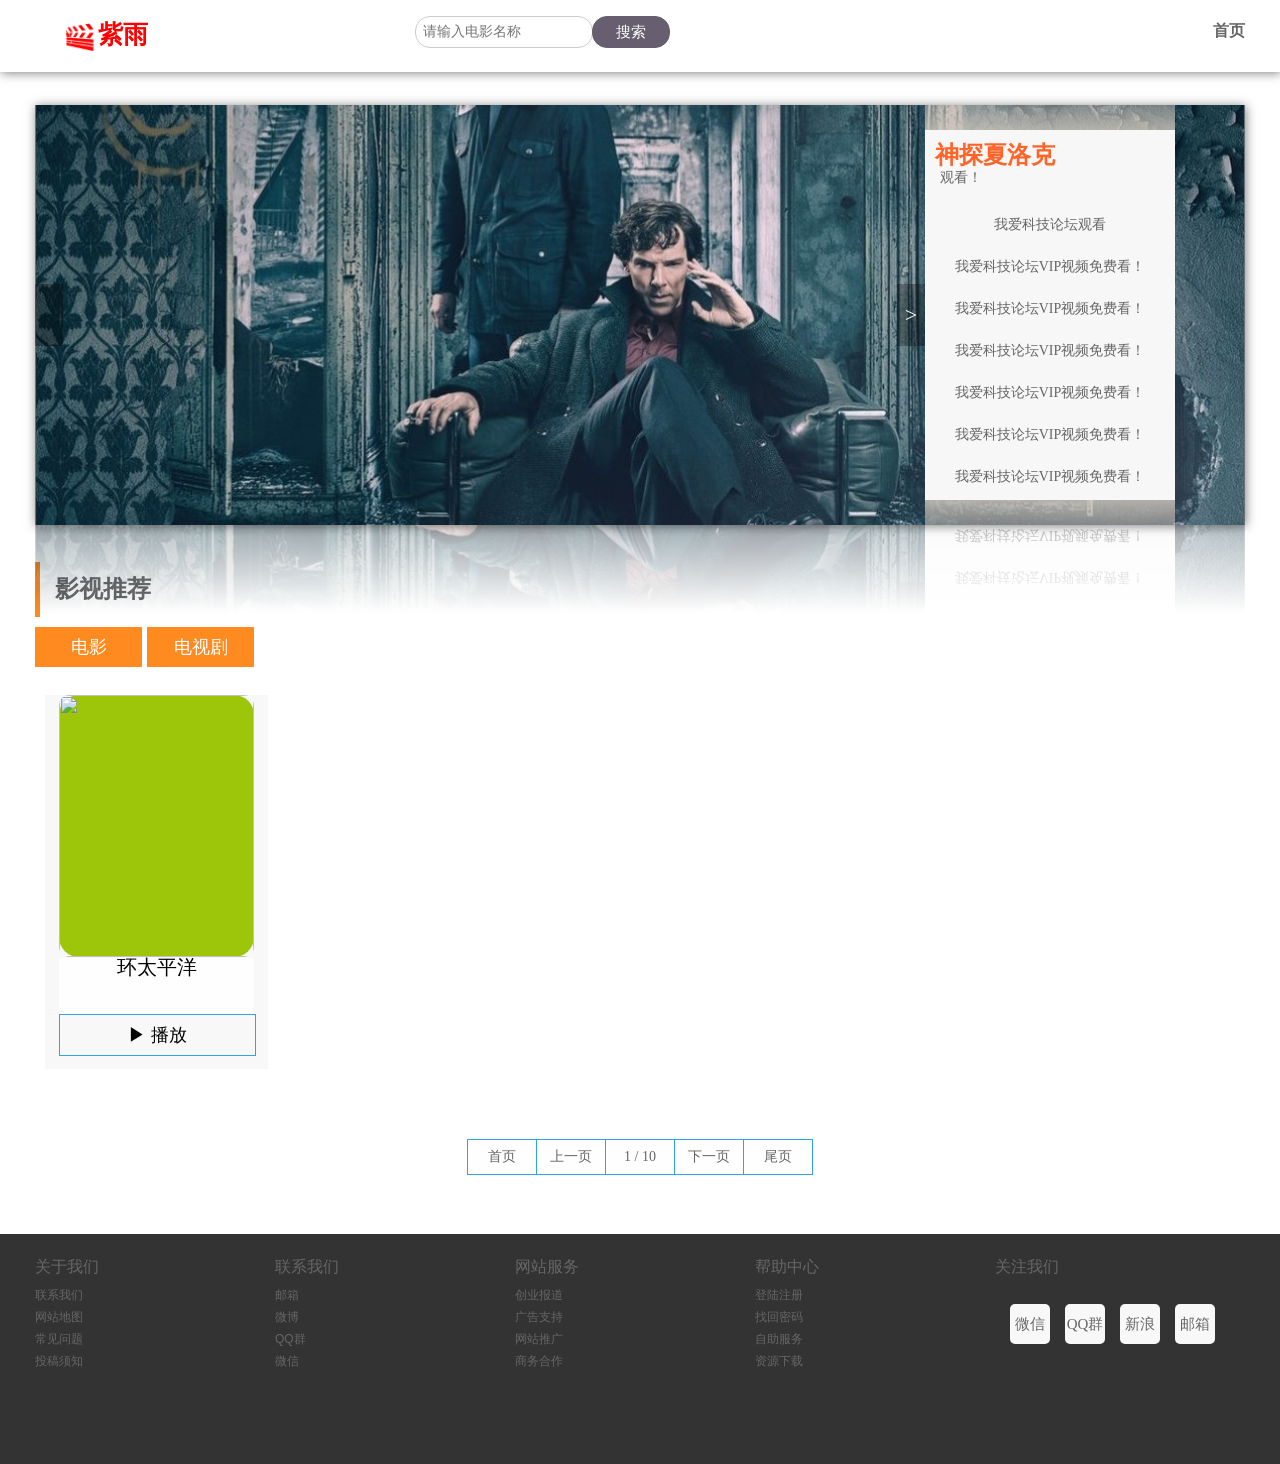
==== index.html @ d1dea5bf "Update index.html" ====
<!DOCTYPE html>
<html lang="en">
<head>
    <meta charset="UTF-8">
    <title>紫雨影视</title>
    <link rel="shortcut icon" href="favicon.ico">
    <link rel="stylesheet" href="css/base.css">
    <link rel="stylesheet" href="css/index.css">
    <style>
        .site-nav-search form {
            display: inline-block;
        }
        .site-nav-search input[type="text"] {
            height: 30px; 
            border: 1px solid #ccc; 
            border-radius: 15px;
        }
        .site-nav-search button {
            height: 32px; 
            border-radius: 15px; 
            background-color:rgb(103, 95, 111); 
            color: white; 
            border: 1px solid rgb(103, 95, 111);
            line-height: 30px; 
            font-size: 15px;
        }
        .spacing {
            margin-bottom: 20px; 
            margin-top: 20px;
            margin-right: 20px;
        }
    </style>
</head>
<body>
<!--site-nav start, 这里使用清除浮动的方式让这个盒子具有高度-->
<div class="site-nav clearfix">
    <div class="w">
        <div class="site-nav-logo">
            <a href="#" class="logo"><img src="images/logo.png" alt="">紫雨</a>
        </div>
        <div class="site-nav-search">
            <form action="" method="get">
                <input type="text" placeholder="  请输入电影名称">
                <button type="submit">搜索</button>
            </form>
        </div>
        <div class="site-nav-r">
            <ul>
                <li>首页</li>
            </ul>
        </div>
    </div>
</div>
<!--site-nav end-->
<!--main start-->
<div class="main">
    <div class="w">
        <div class="main-slider">
            <ul>
                <li class="first"></li>
                <li class="current"><a href="video/Sherlock1/Sherlock1.html"><span class="current-title">神探夏洛克</span><span class="current-content">观看！</span></a>
                </li>
                <li><a href="play_1.html"><span>我爱科技论坛</span><span>观看</span></a></li>
                <li><a href="play.html"><span>我爱科技论坛</span><span>VIP视频免费看！</span></a></li>
                <li><a href="play.html"><span>我爱科技论坛</span><span>VIP视频免费看！</span></a></li>
                <li><a href="play.html"><span>我爱科技论坛</span><span>VIP视频免费看！</span></a></li>
                <li><a href="play.html"><span>我爱科技论坛</span><span>VIP视频免费看！</span></a></li>
                <li><a href="play.html"><span>我爱科技论坛</span><span>VIP视频免费看！</span></a></li>
                <li><a href="play.html"><span>我爱科技论坛</span><span>VIP视频免费看！</span></a></li>
                <li class="last"></li>
            </ul>
            <!--这是一个空盒子-->
            <a href="javascript:void(0);" class="arrow-l"></a>
            <a href="javascript:void(0);" class="arrow-r">></a>
        </div>
    </div>
</div>
<!--main end-->
<!--movies start-->
<div class="movies clearfix">
    <div class="w">
        <!--电影类型-->
        <div class="movies-type">
            <h1>影视推荐</h1>
            <ul>
                <li id="movie">电影</li>
                <li id="tv">电视剧</li>
            </ul>
        </div>
        <!--电影节目-->
        <div class="movies-content">
            <ul>
                <li>
                    <div class="movies-img" href="#"><img src="" alt="">262*166 电影节目</div>
                    <div class="movies-info">
                        <span class="movie-name">环太平洋</span>
                    </div>
                    <a class="movies-play" href="play.html">
                        ▶&nbsp;播放
                    </a>
                </li>
            </ul>
        </div>
        <!--电视节目-->
        <div class="tvs-content">
            <ul>
                <li>
                    <div class="movies-img" href="#"><a href="video/Sherlock1/Sherlock1.html"><img src="images/OIP.jpg" alt="" class="imgs"></a>262*166 电视节目</div>
                    <div class="movies-info">
                        <div class="movie-name">神探夏洛克</div>
                    </div>
                    <a class="movies-play" href="video/Sherlock1/Sherlock1.html">
                        ▶&nbsp;播放
                    </a>
                </li>
                <li>
                    <div class="movies-img" href="#"><img src="" alt="">262*166 电视节目</div>
                    <div class="movies-info">
                        <span class="movie-name">环太平洋</span>
                    </div>
                    <a class="movies-play" href="play_1.html">
                        ▶&nbsp;播放
                    </a>
                </li>
                <li>
                    <div class="movies-img" href="#"><img src="" alt="">262*166 电视节目</div>
                    <div class="movies-info">
                        <span class="movie-name">环太平洋</span>
                    </div>
                    <a class="movies-play" href="play_1.html">
                        ▶&nbsp;播放
                    </a>
                </li>
            </ul>
        </div>
        <!--电影分页-->
        <div class="movies-page">
            <div class="w">
                <ul>
                    <li><a class="page-btn" href="#">首页</a></li>
                    <li><a class="page-btn" href="#">上一页</a></li>
                    <li><a class="page-btn" href="#">1&nbsp;/&nbsp;10</a></li>
                    <li><a class="page-btn" href="#">下一页</a></li>
                    <li><a class="page-btn" href="#">尾页</a></li>
                </ul>
            </div>
        </div>
    </div>
</div>
<!--movies end-->
<!--footer start-->
<div class="footer clearfix">
    <div class="w">
        <div class="footer-links">
            <dl>
                <!--注意dl下面有dt和dd两个级别，别搞混了-->
                <dt><a href="#">关于我们</a></dt>
                <dd><a href="#">联系我们</a></dd>
                <dd><a href="#">网站地图</a></dd>
                <dd><a href="#">常见问题</a></dd>
                <dd><a href="#">投稿须知</a></dd>
            </dl>
            <dl>
                <!--注意dl下面有dt和dd两个级别，别搞混了-->
                <dt><a href="#">联系我们</a></dt>
                <dd><a href="#">邮箱</a></dd>
                <dd><a href="#">微博</a></dd>
                <dd><a href="#">QQ群</a></dd>
                <dd><a href="#">微信</a></dd>
            </dl>
            <dl>
                <!--注意dl下面有dt和dd两个级别，别搞混了-->
                <dt><a href="#">网站服务</a></dt>
                <dd><a href="#">创业报道</a></dd>
                <dd><a href="#">广告支持</a></dd>
                <dd><a href="#">网站推广</a></dd>
                <dd><a href="#">商务合作</a></dd>
            </dl>
            <dl>
                <!--注意dl下面有dt和dd两个级别，别搞混了-->
                <dt><a href="#">帮助中心</a></dt>
                <dd><a href="#">登陆注册</a></dd>
                <dd><a href="#">找回密码</a></dd>
                <dd><a href="#">自助服务</a></dd>
                <dd><a href="#">资源下载</a></dd>
            </dl>
            <dl class="last" id="lastlogo">
                <dt><a href="#">关注我们</a></dt>
                <dd><a href="#">微信</a></dd>
                <dd><a href="#">QQ群</a></dd>
                <dd><a href="#">新浪</a></dd>
                <dd><a href="#">邮箱</a></dd>
                <div class="img-show" id="imgshow">
                    <img src="images/weixin.jpg" alt="">
                </div>
            </dl>
        </div>
    </div>
</div>
<!--footer end-->
<script src="js/xframe-min-1.0.js" type="text/javascript"></script>
<script src="js/base.js" type="text/javascript"></script>
<script>
    function imgShow() {
    }
    /**
     * 首页的电影效果轮播图效果实现
     * @type {{imgs: Array, num: number, currentNumber: number, elements: null, start: imgShow.start, init: imgShow.init, initParas: imgShow.initParas, initEvent: imgShow.initEvent, itemMove: imgShow.itemMove, mouseover: imgShow.mouseover, click: imgShow.click, autoPlay: imgShow.autoPlay}}
     */
    imgShow.prototype = {
        imgs : [],         // 图片数组
        num : -1,           // 初始的图片下标
        currentNumber : 0,     // 当前展示的图片下表编号
        elements : null,        // 存储获取的DOM元素

        /**
         * 输入图片路径信息之后， 开启轮播图效果
         * @param imgs
         */
        start : function (imgs) {
            this.init(imgs);
        },
        /**
         * 输入参数初始化
         * 事件处理模块初始化
         * @param imgs
         */
        init : function (imgs) {
            // 初始化输入参数
            this.initParas(imgs);
            // 主程序入口
            this.autoPlay();
            // 事件初始化
            this.initEvent();
        },
        /**
         * 输入参数初始化
         * @param imgs
         */
        initParas : function (imgs) {
            this.imgs = imgs;
            this.elements = $('.main-slider ul li');
            // 初始化图片背景
            $('.main-slider').css('background', 'url(' + this.imgs[0] + ')').css('background-size', '100%');
            // IE  兼容
            $('.main-slider').css('filter', 'progid:DXImageTransform.Microsoft.AlphaImageLoader(' + 'src=' + this.imgs[0] + ',sizingMethod="scale")');
        },
        /**
         * 事件处理初始化
         */
        initEvent : function () {
            this.mouseover();
            this.click();
        },
        /**
         * 自动移动项的实现（图片随项一起移动）
         * @param index
         */
        itemMove : function (index) {
            // 移动之后，找到相应的li-item，改变他的样式
            var lis = $('.main-slider ul li');
            lis.each(function () {
                var a = this.childNodes[0];
                if (this.className === 'current') {
                    this.className = '';
                    a.childNodes[0].className = '';
                    a.childNodes[1].className = '';
                }
            });

            // 把当前的设置为样式 index = 0, 则切换为第0个li标签
            var current = lis[index+1];
            current.className = 'current';
            current.childNodes[0].childNodes[0].className = 'current-title';
            current.childNodes[0].childNodes[1].className = 'current-content';
        },
        /**
         * 鼠标移动事件处理模块
         */
        mouseover : function () {
            // 获取所有的li标签
            var lis = this.elements;
            var self = this;
            lis.on('mouseover', function () {
                if (this.className === 'first' || this.className === 'last'){
                    return;
                }
                lis.each(function () {
                    var a = this.childNodes[0];
                    if (this.className === 'current') {
                        this.className = '';
                        a.childNodes[0].className = '';
                        a.childNodes[1].className = '';
                    }
                });
                // 把当前的设置为样式
                var current = this.childNodes[0];
                this.className = 'current';
                current.childNodes[0].className = 'current-title';
                current.childNodes[1].className = 'current-content';
                //  原始的实现可以通过父节点的所有孩子节点变遍历的方式来判断，srcNode.parentNode.childNodes[index] === srcNode
                // console.log($(this).index())
                // 设置完毕之后， 修改与之相对应的图片样式信息
                $('.main-slider').css('background', 'url(' + self.imgs[$(this).index()-1] + ')').css('background-size', '100%');
            });
        },
        /**
         * 鼠标单击事件处理模块
         */
        click : function () {
            var self = this;
            $('.arrow-l').on('click', function () {
                self.currentNumber--;
                if (self.currentNumber<0){
                    self.currentNumber = self.imgs.length-1;
                }
                $('.main-slider').css('background', 'url(' + self.imgs[self.currentNumber] + ')').css('background-size', '100%');

                // 设置为自动移动标签项
                self.itemMove(self.currentNumber);
                self.num = self.currentNumber;
            });
            $('.arrow-r').on('click', function () {
                self.currentNumber++;
                if (self.currentNumber > self.imgs.length-1){
                    self.currentNumber = 0;
                }
                $('.main-slider').css('background', 'url(' + self.imgs[self.currentNumber] + ')').css('background-size', '100%');
                // 设置为自动移动
                self.itemMove(self.currentNumber);
                self.num = self.currentNumber;
            });
        },
        /***
         * 轮播图自动播放的实现
         */
        autoPlay : function () {
            var self = this;
            setInterval(function () {
                self.num++;
                $('.main-slider').css('background', 'url(' + self.imgs[self.num % 8] + ')').css('background-size', '100%');
                self.currentNumber = self.num % 8;

                // 开始移动item项
                self.itemMove(self.currentNumber);
            }, 4000);
        },
    }
    window.onload = function () {
        // 图片数组初始化
        var imgs = [
            'images/big0.jpg',
            'images/big1.jpg',
            'images/big2.jpg',
            'images/big3.jpg',
            'images/big4.jpg',
            'images/big5.jpg',
            'images/big6.jpg',
            'images/big7.jpg',
        ];
        // 初始化参数，启动轮播图效果
        var run = new imgShow(imgs);
        run.start(imgs);
        // 启动切换菜单
        toggleMovieButton();
        // 底部菜单
        toggleLogo();
    }
    function toggleMovieButton() {
        $('.movies-type ul li').on('click', function () {
            // 先把其他的颜色都恢复
            var lis = $('.movies-type ul li');
            lis.each(function () {
                $(this).css('backgroundColor', '#ff8b20');
                if ($(this).hasClass('current-click')){
                    // this.className = '';
                    $(this).removeClass('current-click');
                }
            });
            // 获取标签里面的文本内容
            var text = $(this).text();
            // 改变当前的按钮颜色
            $(this).css('backgroundColor', '#ffbd23');
            if (!$(this).hasClass('current-click')){
                $(this).addClass('current-click');
            }
            switch (text){
                case '电影':
                    $('.movies-content').show();
                    $('.tvs-content').hide();
                    $('.tvshows-content').hide();
                    $('.animes-content').hide();
                    break;
                case '电视剧':
                    $('.movies-content').hide();
                    $('.tvs-content').show();
                    $('.tvshows-content').hide();
                    $('.animes-content').hide();
                    break;
            }
        }).on('mouseover', function () {
            $(this).css('backgroundColor', '#ffa203');
        }).on('mouseout', function () {
            // 把当前没有点击的，颜色恢复
            if (!$(this).hasClass('current-click')){
                $(this).css('backgroundColor', '#ff8b20');
            }
        });
    }
</script>
</body>
</html>
---- css/base.css ----
@charset "UTF-8";
/*css 初始化 */
/**
    标签内外边距清零
 */
html, body, ul, li, ol, dl, dd, dt, p, h1, h2, h3, h4, h5, h6, form, fieldset, legend, img {
    margin: 0;
    padding: 0;
}

fieldset, img, input, button { /*fieldset组合表单中的相关元素*/
    border: none;
    padding: 0;
    margin: 0;
    /*去除input标签的外边线, 默认点击input输入框的时候会有一个蓝色的外边框线*/
    outline-style: none;
}

ul, ol {
    list-style: none; /*清除列表风格（默认列表前面的小圆点）*/
}

input {
    padding-top: 0; /*这里实际上在上面已经清零了**/
    padding-bottom: 0;
    font-family: "SimSun", "宋体";
}

select, input {
    vertical-align: middle; /*垂直居中*/
}

select, input, textarea {
    font-size: 12px;
    margin: 0;
}

textarea {
    resize: none; /**防止textarea可以拖动大小*/
}

/*防止多行文本框拖动*/
img {
    border: 0;
    vertical-align: middle;
}

/*  去掉图片低测默认的3像素空白缝隙*/
table {
    border-collapse: collapse; /*合并外边线*/
}

body {
    /*通过直接设置font的方式可以快速设置字体的样式*/
    font: 12px/150% Arial, Verdana, "\5b8b\4f53"; /*宋体，Unicode，统一码*/
    color: #666;
    background: #fff
}

/*清除浮动的三句话（面试必考）*/
.clearfix:before, .clearfix:after {
    content: "";
    display: table;
}

.clearfix:after {
    clear: both;
}

.clearfix {
    *zoom: 1; /*IE/7/6*/
}

/*设置a标签的样式*/
a {
    color: #666;
    text-decoration: none;
}

a:hover {
    color: #FF6600;
}

h1, h2, h3, h4, h5, h6 {
    text-decoration: none;
    font-weight: normal;
    /*继承父盒子的大小*/
    font-size: 100%;
}

/*小标签用于制作下三角、小的购物车等的图标和标签*/
s, i, em {
    font-style: normal;
    text-decoration: none;
}

/*设置为最高权限
span div            1
.class .box         10
#box  #box          100
<div style=''>      1000
!important          无穷大
*/
.col-red {
    color: #4816c8 !important;
}

/*公共类*/
.w {
    /*版心 提取 */
    width: 1210px;
    /*样式的居中*/
    /*一般是安装上右下左的顺序进行解析的*/
    /*如果是两个的话，先上下、后左右*/
    margin: 0 auto;
    /*标记显示版心的位置*/
    /*border: 1px solid red;*/
}
/*@media screen and (min-width:  1370px) {*/
    /*.w {*/
        /*width: 1466px;*/
        /*margin: 0 auto;*/
    /*}*/
/*}*/


/*左浮动*/
.fl {
    float: left
}

/*右浮动*/
.fr {
    float: right
}

/*文本居左、居中、居右*/
.al {
    text-align: left
}

.ac {
    text-align: center
}

.ar {
    text-align: right
}

/*块元素的隐藏*/
.hide {
    display: none
}



/*site-nav start*/
.site-nav {
    /*默认不要指定父容器的高度*/
    width: 100%;
    /*指定导航栏的高度*/
    background-color: #FFFFFF;
    /*这里面的盒子暂时不浮动*/
    box-shadow: 1px 1px 10px rgba(0, 0, 0, 0.5);
    -webkit-box-shadow: 1px 1px 10px rgba(0, 0, 0, 0.5);
    -moz-box-shadow: 1px 1px 10px rgba(0, 0, 0, 0.5);

    /*IE6下面的阴影效果：strength是阴影大小，direction是阴影方位，单位为度，可以为负数，color是阴影颜色 */
    -ms-filter:"progid:DXImageTransform.Microsoft.Shadow(Strength=4,Direction=135, Color='#000000')";
    filter:progid:DXImageTransform.Microsoft.Shadow(Strength=4,Direction=135,Color='#000000');
    filter: progid:DXImageTransform.Microsoft.Shadow(color='#969696', Direction=125, Strength=5);

    position: fixed;
    z-index: 1;
}
.site-nav-logo {
    width: 205px;
    height: 40px;
    /*background-color: #C81623;*/
    padding: 16px 0 16px 30px;
    float: left;
}
.site-nav-logo .logo {
    font: 700 25px/150% 'Microsoft YaHei';
    color: red;
}
.site-nav-logo img {
    padding-right: 3px;
    width: 30px;
    width: 30px;
}
.site-nav-search {
    float: left;
    margin-left: 145px;
    margin-top: 16px;
}
.site-nav-search input {
    float: left;
    height: 34px;
    width: 176px;
    border: 1px solid #CCCCCC;
    color: #CCCCCC;
    font: 400 14px/34px 'Microsoft YaHei';
}
.site-nav-search button {
    margin-left: -1px;
    float: left;
    height: 36px;
    width: 78px;
    background-color: #fff;
    border: 1px solid #CCCCCC;
    cursor: pointer;
}
.site-nav-search button:hover {
    background-color: #CCCCCC;
}
.site-nav-r {
    float: right;
}
.site-nav-r ul li {
    float: left;
    margin-top: 16px;
    font: 700 16px/30px 'Microsoft YaHei';
    margin-left: 60px;
}
.site-nav-user {
    float: left;
}
.site-nav-user a {
    line-height: 30px;
    font-size: 15px;
    cursor: pointer;
}
.site-nav-user img{
    line-height: 30px;
    width: 30px;
    height: 30px;
    border-radius: 15px;
    cursor: pointer;
}
/*site-nav end*/


/*footer start*/
.footer {
    background-color: #333333;
    width: 100%;
    margin-top: 95px;
    margin-bottom: 0px;
}

.footer-links {
    background-color: #333333;
    float: left;
    /*这里需要给内部的盒子何止填充100%*/
    width: 100%;
    height: 200px;
    padding: 15px 0;
    margin-bottom: 0px;
}

.footer-links dl {
    float: left;
    width: 240px;
}

.footer-links dl dt {
    height: 35px;
    line-height: 35px;
    font: 400 16px/35px '微软雅黑';
}

.footer-links dl dd {
    height: 22px;
    line-height: 22px;

}
.footer-links .last {
    width: 250px;
    position: relative;
}
.footer-links .last dd {
    border-radius: 5px;
    margin-top: 20px;
    float: left;
    width: 40px;
    height: 40px;
    text-align: center;
    font: 15px/40px 'Microsoft YaHei';
    background-color: #F8F8F8;
    margin-left: 15px;
}
.footer-links .last dd:hover {
    cursor: pointer;
}
.img-show {
    padding: 5px;
    width: 190px;
    height: 190px;
    background-color: #8A2Ac6;
    position: absolute;
    right: 0;
    top: -155px;
    right: 110px;
    border-radius: 10px;
    background-color: #F1F1F1;
    display: none;
}
.img-show img {
    width: 190px;
    height: 190px;
}
/*footer end*/
---- css/index.css ----
@charset "UTF-8";
/*main start*/
.main {
    /*把里面的盒子挤下去*/
    padding-top: 90px;
}
.main-slider {
    cursor: pointer;
    height: 420px;
    /*background-color: rgba(0.5, 0.5, 0, 0.2);*/
    /*background: url("../images/big1.jpg") no-repeat;*/
    /*图片铺满背景*/
    background-size: 100%;

    /*filter: progid:DXImageTransform.Microsoft.AlphaImageLoader(src='/www/images/big1.jpg', sizingMethod="scale");*/
    margin-top: 15px;
    position: relative;
    overflow: hidden;

    /*给盒子添加四周阴影的效果*/
    box-shadow: 1px 1px 10px rgba(0, 0, 0, 0.5);
    -webkit-box-shadow: 1px 1px 10px rgba(0, 0, 0, 0.5);
    -moz-box-shadow: 1px 1px 10px rgba(0, 0, 0, 0.5);
    /*background: #EEFF99;*/

    /*IE下面的阴影效果：strength是阴影大小，direction是阴影方位，单位为度，可以为负数，color是阴影颜色 */
    -ms-filter: "progid:DXImageTransform.Microsoft.Shadow(Strength=4,Direction=135, Color='#000000')";
    filter: progid:DXImageTransform.Microsoft.Shadow(Strength=4, Direction=135, Color='#000000');
    filter: progid:DXImageTransform.Microsoft.Shadow(color='#969696', Direction=125, Strength=5);

    /*渐变倒影效果*/
    -webkit-box-reflect: below -122px -webkit-gradient(linear, left top, left bottom, from(transparent), color-stop(0.5, transparent), to(white));
}

.main-slider ul {
    position: absolute;
    right: 70px;
    /*top: 19px;*/
}
.main-item {
    position: absolute;
    right: 70px;
}
.main-item a {
    display: block;
    width: 250px;
    height: 42px;
    background-color: rgba(211, 201, 191, 0.8);
    text-align: center;
    color: #000;
    /*background-color: #ffff00;*/
    font: 400 14px/37px 'Microsoft YaHei';
}
.main-slider .first {
    width: 250px;
    height: 25px;
    /*background-color: #C81623;*/
    /*background: #000;*/
    background: -webkit-linear-gradient(rgba(211, 201, 191, 0.5), rgba(211, 201, 191, 0.8));
    background: -moz-linear-gradient(top, rgba(211, 201, 191, 0.5) 100%, rgba(211, 201, 191, 0.8) 0%); /*FireFox*/
    background: -o-linear-gradient(top, rgba(211, 201, 191, 0.5) 100%, rgba(211, 201, 191, 0.8) 0%); /* Opear */
    background: -ms-linear-gradient(rgba(211, 201, 191, 0.5), rgba(211, 201, 191, 0.8)); /*IE10及IE10+*/
}

.main-slider .last {
    width: 250px;
    height: 25px;
    /*background-color: #C81623;*/
    /*background: #000;*/
    background: -webkit-linear-gradient(rgba(211, 201, 191, 0.8), rgba(211, 201, 191, 0.5));
    background: -moz-linear-gradient(top, rgba(211, 201, 191, 0.8) 0%, rgba(211, 201, 191, 0.5) 100%);; /*FireFox*/
    background: -o-linear-gradient(top, rgba(211, 201, 191, 0.8) 0%, rgba(211, 201, 191, 0.5) 100%); /* Opear */
    background: -ms-linear-gradient(rgba(211, 201, 191, 0.8), rgba(211, 201, 191, 0.5)); /*IE10及IE10+*/
}

.main-slider ul li {
    /*float: left;*/
    width: 250px;
    height: 42px;
    background-color: rgba(211, 201, 191, 0.8);
    text-align: center;
    color: #000;
    /*background-color: #ffff00;*/
    font: 400 14px/37px 'Microsoft YaHei';
}

/*这里使用的是一个伪类选择器，不包含first和last的li标签*/
.main-slider ul li:not(.first, .last) {
    background-color: #F7F7F8;
    cursor: pointer;
}

.main-slider ul:hover {
    cursor: pointer;
}

.arrow {
    position: relative;
    height: 200px;
    background-color: #1da1f2;
}

.arrow-l,
.arrow-r {
    /*设置箭头的位置信息*/
    position: absolute;
    top: 50%;
    /*left: 0;*/
    display: block;
    /*为了能够居中显示，还需要向上移动高度的一半*/
    margin-top: -31px;
    width: 28px;
    height: 62px;
    /*设置里面的> <的样式*/
    font: 400 22px/62px '宋体';
    /*实现背景半透明的几种方式*/
    background: rgba(0, 0, 0, 0.3);
    /*background-color: #8A2Ac6;*/
    text-align: center;
    color: #ffffff;
}

.arrow a:hover {
    color: #ffffff;
    /*0.6和.6的实际效果是相同的*/
    background: rgba(0, 0, 0, .6);
}

.arrow-r {
    /*直接写了不顶事的， 需要把.arrow-l踢出去单独写，两个才可以同时起作用*/
    right: 320px;
}

.arrow-l {
    left: 0;
}

.main-slider .current {
    background-color: #F7F8F8;
    height: 76px;
    position: relative;
}

.main-slider .current-title {
    height: 30px;
    font: 700 24px/30px '黑体';
    color: #FF6428;
    float: left;
    position: absolute;
    top: 10px;
    left: 10px;
}

.main-slider .current-content {
    float: left;
    position: absolute;
    bottom: 10px;
    left: 15px;
}

/*main end*/

/*movies start*/
.movies {
    margin-top: 15px;
}

.movies-type {
    /*这句话不能少*/
    float: left;
    width: 100%;
    margin-top: 22px;
}

.movies-type h1 {
    /*background-color: #8A2Ac6;*/
    font: 700 24px/55px 'Microsoft YaHei';
    margin-bottom: 10px;
    border-left: 5px solid #ff8b20;
    padding-left: 15px;
}

.movies-type ul li {
    float: left;
    width: 107px;
    height: 40px;
    background-color: #ff8b20;
    margin-right: 5px;
    font: 400 18px/40px 'Microsoft YaHei';
    text-align: center;
    color: #ffffff;
}

.movies-type ul li:hover {
    cursor: pointer;
    background-color: #ffbd23;
}


.movies-content,
.tvs-content,
.tvshows-content,
.animes-content {
    margin-top: 16px;
    padding-left: 10px;
    float: left;
    text-align: center;
    position: relative;
}

.movies-content ul,
.tvs-content ul,
.tvshows-content ul,
.animes-content ul {
    display: table;
    text-align: center;
}

.tvs-content {
    display: none;
}

.tvshows-content {
    display: none;
}

.animes-content {
    display: none;
}

.movies-content ul li,
.tvs-content ul li,
.tvshows-content ul li,
.animes-content ul li {
    float: left;
    width: 195px;
    height: 374px;
    /*这里的行高太高了，把下面的元素都挤走了？？？*/
    /*font: 400 18px/262px 'Microsoft YaHei';*/
    text-align: center;
    color: #ffffff;
    background-color: #F8F8F8;
    margin-right: 10px;
    margin-top: 12px;
    padding: 0 14px;
}

/*这里是一个屏幕分辨率的自适应*/
/*@media screen and (min-width:  1370px) {*/
    /*.movies-content ul li,*/
    /*.tvs-content ul li,*/
    /*.tvshows-content ul li,*/
    /*.animes-content ul li {*/
        /*width: 253px;*/
    /*}*/
/*}*/

.movies-img {
    float: left;
    display: block;
    width: 195px;
    height: 262px;
    font: 400 18px/262px 'Microsoft YaHei';
    background-color: #9dc60a;
    color: #fff;
    cursor: pointer;
    z-index: 1;
    border-radius: 20px;
}
.movies-img img {
    /*如果图片大小不做定义，则页面需要重新渲染，速度受到影响*/
    width: 195px;
    height: 262px;
    float: left;
    border-radius: 10px;
}
.movies-info {
    margin-top: 1px;
    height: 56px;
    width: 195px;
    background-color: #FEFEFE;
    float: left;
    color: #000;
    font-size: 20px;
}
.movie-name {
    margin-top: 15px;
}
.movies-info .movies-contentname {
    display: block;
    height: 28px;
    line-height: 28px;
    width: 195px;
    background-color: #fff;
    font: 20px 'Microsoft YaHei';
}

.movies-info .movie-desc {
    float: left;
    display: block;
    height: 28px;
    width: 195px;
    line-height: 28px;
    font-size: 30px;
    /*background-color: #1da1f2;*/
    color: #999999;
}
.movie-top {
    position: relative;
}
.movie-vip {
    float: left;
    position: absolute;
    width: 32px;
    height: 20px;
    background-color: #2d1d6c;
    top: 4px;
    right: 4px;
    color: #fff;
    font: 400 15px/20px 'Microsoft YaHei';
    border-radius: 4px;
    text-align: center;
    cursor: pointer;
}
.movie-num {
    width: 100px;
    height: 20px;
    left: 0;
    bottom: -250px;
    position: absolute;
    color: #fff;
    background-color: rgba(0, 0, 0, 0.7);
    text-align: center;
    line-height: 20px;
    cursor: pointer;
}
.movie-score {
    right: 10px;
    bottom: -248px;
    width: 38px;
    height: 30px;
    position: absolute;
    background-color: rgba(0, 0, 0, 0.7);
    color: #FF5F33;
    font: 14px/30px 'Microsoft YaHei';
    text-align: center;
    cursor: pointer;
    /*字体垂直拉伸*/
    transform: scale(1,1.2);
    -ms-transform: scale(1,1.2);
    -webkit-transform: scale(1,1.2);
    -moz-transform: scale(1,1.2);
    -o-transform: scale(1,1.2);
}
.score-strong {
    font-Size: 24px;
}
.movies-play {
    display: block;
    /*background-color: yellow;*/
    font: 400 18px/40px 'Microsoft YaHei';
    height: 40px;
    line-height: 40px;
    width: 195px;
    float: left;
    color: #000;
    cursor: pointer;
    border: 1px solid #2fa4e7;
}

.movies-play:hover {
    background-color: #2fa4e7;
}

.movies-page {
    margin-top: 70px;
    float: left;
    position: relative;
}

.movies-page ul {
    position: absolute;
    margin-left: -172px;
    left: 50%;
}

.movies-page ul li {
    margin-left: -1px;
    float: left;
    font: 400 14px/34px 'Microsoft YaHei';
    height: 34px;
    width: 68px;
    background-color: #FEFEFE;
    border: 1px solid #2fa4e7;
    text-align: center;
}

.movies-page ul li:hover {
    background-color: #CCCCCC;
    cursor: pointer;
}

/*movies end*/
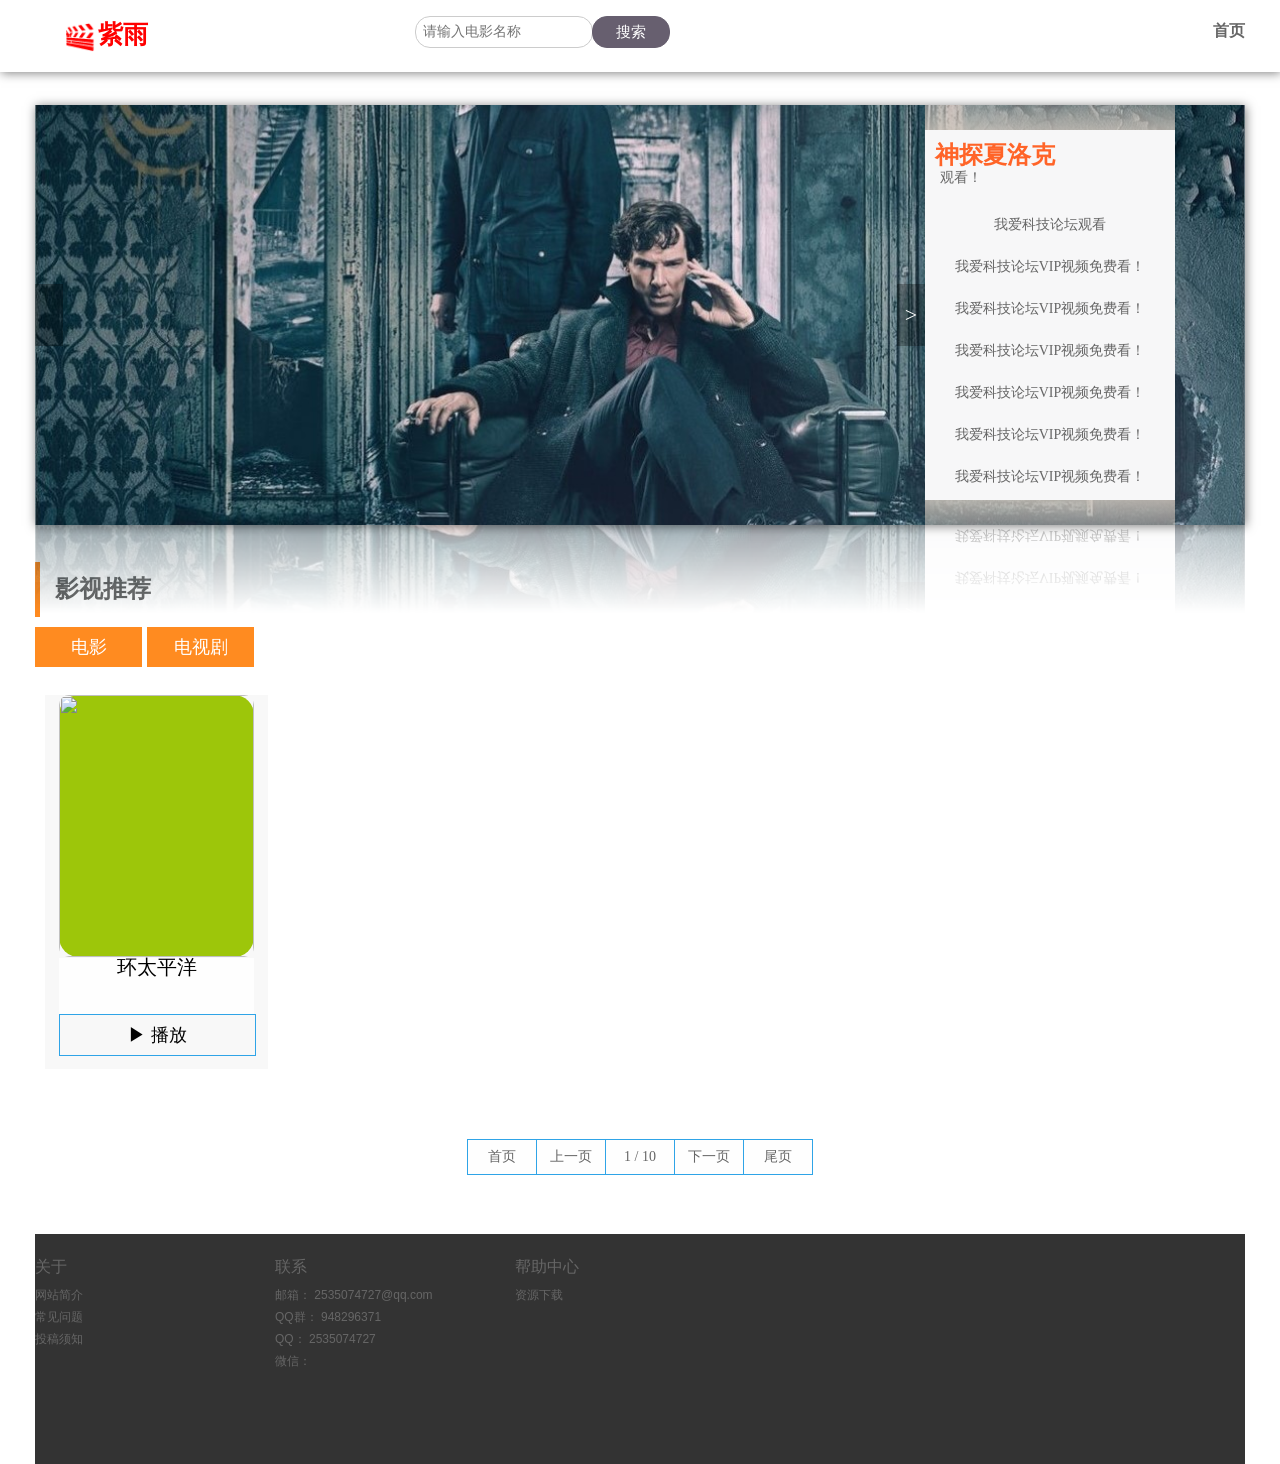
==== commit b5a21e6f: "Update index.html" ====
--- a/index.html
+++ b/index.html
@@ -75,8 +75,6 @@
         </div>
     </div>
 </div>
-<!--main end-->
-<!--movies start-->
 <div class="movies clearfix">
     <div class="w">
         <!--电影类型-->
@@ -147,72 +145,39 @@
         </div>
     </div>
 </div>
-<!--movies end-->
-<!--footer start-->
-<div class="footer clearfix">
+<div class="footer">
     <div class="w">
         <div class="footer-links">
             <dl>
-                <!--注意dl下面有dt和dd两个级别，别搞混了-->
-                <dt><a href="#">关于我们</a></dt>
-                <dd><a href="#">联系我们</a></dd>
-                <dd><a href="#">网站地图</a></dd>
+                <dt><a href="#">关于</a></dt>
+                <dd><a href="#">网站简介</a></dd>
                 <dd><a href="#">常见问题</a></dd>
                 <dd><a href="#">投稿须知</a></dd>
             </dl>
             <dl>
-                <!--注意dl下面有dt和dd两个级别，别搞混了-->
-                <dt><a href="#">联系我们</a></dt>
-                <dd><a href="#">邮箱</a></dd>
-                <dd><a href="#">微博</a></dd>
-                <dd><a href="#">QQ群</a></dd>
-                <dd><a href="#">微信</a></dd>
+                <dt><a href="#">联系</a></dt>
+                <dd>邮箱：  2535074727@qq.com</dd>
+                <dd>QQ群：  948296371</dd>
+                <dd>QQ：   2535074727</dd>
+                <dd>微信：</dd>
             </dl>
             <dl>
-                <!--注意dl下面有dt和dd两个级别，别搞混了-->
-                <dt><a href="#">网站服务</a></dt>
-                <dd><a href="#">创业报道</a></dd>
-                <dd><a href="#">广告支持</a></dd>
-                <dd><a href="#">网站推广</a></dd>
-                <dd><a href="#">商务合作</a></dd>
-            </dl>
-            <dl>
-                <!--注意dl下面有dt和dd两个级别，别搞混了-->
                 <dt><a href="#">帮助中心</a></dt>
-                <dd><a href="#">登陆注册</a></dd>
-                <dd><a href="#">找回密码</a></dd>
-                <dd><a href="#">自助服务</a></dd>
                 <dd><a href="#">资源下载</a></dd>
             </dl>
-            <dl class="last" id="lastlogo">
-                <dt><a href="#">关注我们</a></dt>
-                <dd><a href="#">微信</a></dd>
-                <dd><a href="#">QQ群</a></dd>
-                <dd><a href="#">新浪</a></dd>
-                <dd><a href="#">邮箱</a></dd>
-                <div class="img-show" id="imgshow">
-                    <img src="images/weixin.jpg" alt="">
-                </div>
-            </dl>
         </div>
     </div>
 </div>
-<!--footer end-->
 <script src="js/xframe-min-1.0.js" type="text/javascript"></script>
 <script src="js/base.js" type="text/javascript"></script>
 <script>
     function imgShow() {
     }
-    /**
-     * 首页的电影效果轮播图效果实现
-     * @type {{imgs: Array, num: number, currentNumber: number, elements: null, start: imgShow.start, init: imgShow.init, initParas: imgShow.initParas, initEvent: imgShow.initEvent, itemMove: imgShow.itemMove, mouseover: imgShow.mouseover, click: imgShow.click, autoPlay: imgShow.autoPlay}}
-     */
     imgShow.prototype = {
         imgs : [],         // 图片数组
         num : -1,           // 初始的图片下标
         currentNumber : 0,     // 当前展示的图片下表编号
         elements : null,        // 存储获取的DOM元素
-
         /**
          * 输入图片路径信息之后， 开启轮播图效果
          * @param imgs
@@ -267,8 +232,6 @@
                     a.childNodes[1].className = '';
                 }
             });
-
-            // 把当前的设置为样式 index = 0, 则切换为第0个li标签
             var current = lis[index+1];
             current.className = 'current';
             current.childNodes[0].childNodes[0].className = 'current-title';
@@ -298,9 +261,6 @@
                 this.className = 'current';
                 current.childNodes[0].className = 'current-title';
                 current.childNodes[1].className = 'current-content';
-                //  原始的实现可以通过父节点的所有孩子节点变遍历的方式来判断，srcNode.parentNode.childNodes[index] === srcNode
-                // console.log($(this).index())
-                // 设置完毕之后， 修改与之相对应的图片样式信息
                 $('.main-slider').css('background', 'url(' + self.imgs[$(this).index()-1] + ')').css('background-size', '100%');
             });
         },
@@ -315,8 +275,6 @@
                     self.currentNumber = self.imgs.length-1;
                 }
                 $('.main-slider').css('background', 'url(' + self.imgs[self.currentNumber] + ')').css('background-size', '100%');
-
-                // 设置为自动移动标签项
                 self.itemMove(self.currentNumber);
                 self.num = self.currentNumber;
             });
@@ -340,7 +298,6 @@
                 self.num++;
                 $('.main-slider').css('background', 'url(' + self.imgs[self.num % 8] + ')').css('background-size', '100%');
                 self.currentNumber = self.num % 8;
-
                 // 开始移动item项
                 self.itemMove(self.currentNumber);
             }, 4000);
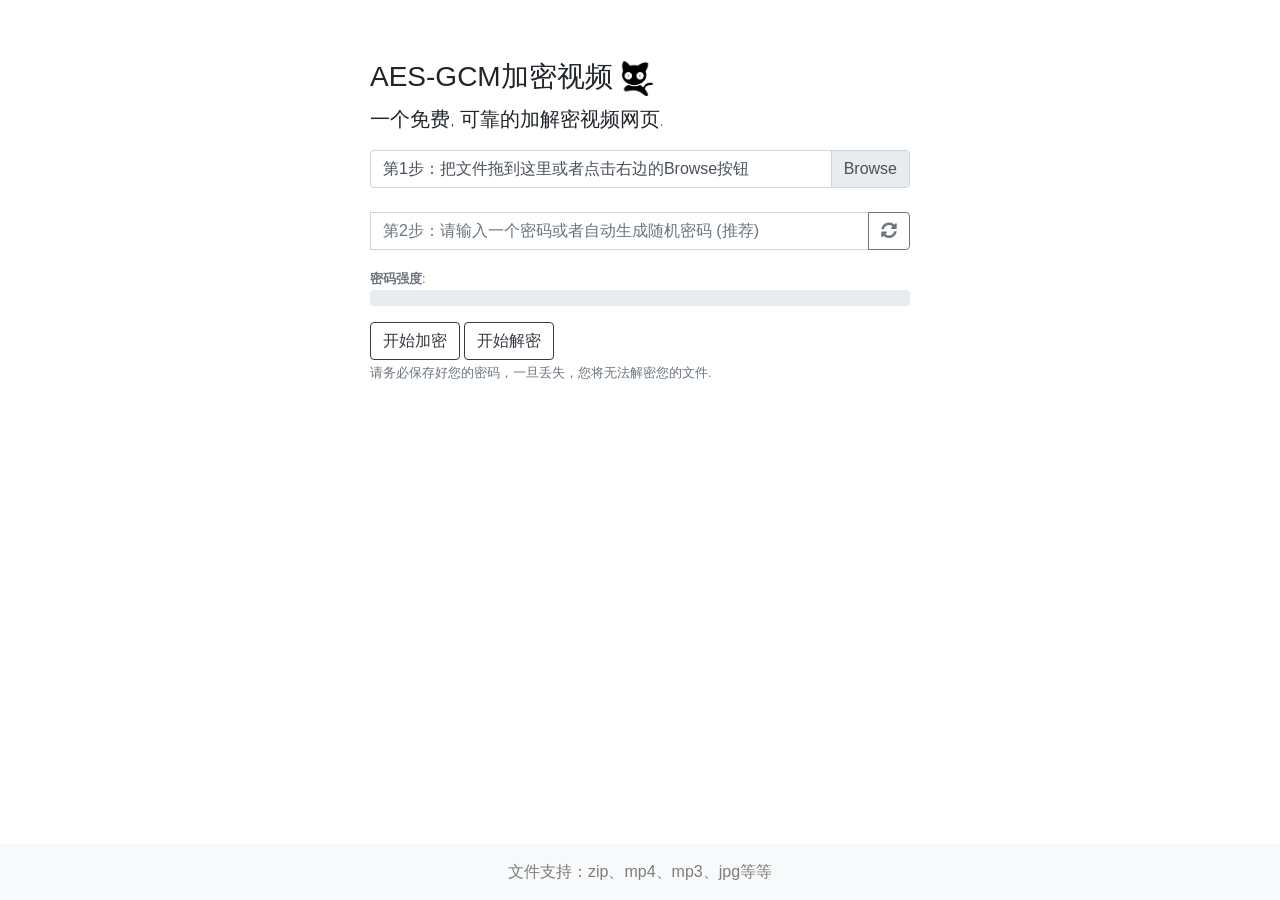
==== commit baaac745: "Add files via upload" ====
--- a/index.html
+++ b/index.html
@@ -1,369 +1,102 @@
-<!DOCTYPE html>
+<!doctype html>
 <html lang="en">
+
 <head>
-    <meta charset="UTF-8">
-    <title>紫雨影视</title>
-    <link rel="shortcut icon" href="favicon.ico">
-    <link rel="stylesheet" href="css/base.css">
-    <link rel="stylesheet" href="css/index.css">
-    <style>
-        .site-nav-search form {
-            display: inline-block;
-        }
-        .site-nav-search input[type="text"] {
-            height: 30px; 
-            border: 1px solid #ccc; 
-            border-radius: 15px;
-        }
-        .site-nav-search button {
-            height: 32px; 
-            border-radius: 15px; 
-            background-color:rgb(103, 95, 111); 
-            color: white; 
-            border: 1px solid rgb(103, 95, 111);
-            line-height: 30px; 
-            font-size: 15px;
-        }
-        .spacing {
-            margin-bottom: 20px; 
-            margin-top: 20px;
-            margin-right: 20px;
-        }
-    </style>
+  <!-- Required meta tags -->
+  <meta charset="utf-8">
+  <meta name="viewport" content="width=device-width, initial-scale=1, shrink-to-fit=no">
+
+  <link rel="stylesheet" href="assets/css/style.css">
+
+  <title>AES-GCM加密视频.</title>
+  <meta name="Description" content="在您本地电脑的浏览器里面就可以进行加密解密，无需安装任何软件，采用 AES 256 算法.">
+  <meta name="Keywords"
+    content="文件加密神器|免费加密软件|开源加密软件mac|开源免费加密软件windows|开源免费加密软件linux">
+
 </head>
+
 <body>
-<!--site-nav start, 这里使用清除浮动的方式让这个盒子具有高度-->
-<div class="site-nav clearfix">
-    <div class="w">
-        <div class="site-nav-logo">
-            <a href="#" class="logo"><img src="images/logo.png" alt="">紫雨</a>
+  <div class="container h-100">
+    <div class="row h-100 justify-content-center align-items-center">
+
+      <div class="col sm-12 col-md-8 col-lg-6" style="margin-top: 60px;">
+        <h3>AES-GCM加密视频 <img src="assets/logo.png" width="35"></h3>
+        <p class="lead">
+          一个免费,
+          
+          可靠的加解密视频网页.
+        </p>
+
+        <div class="custom-file">
+          <input type="file" class="custom-file-input" id="customFile">
+          <label class="custom-file-label" for="customFile">
+            <div id="file-placeholder">第1步：把文件拖到这里或者点击右边的Browse按钮</div>
+          </label>
         </div>
-        <div class="site-nav-search">
-            <form action="" method="get">
-                <input type="text" placeholder="  请输入电影名称">
-                <button type="submit">搜索</button>
-            </form>
+
+        <br>
+        <br>
+
+        <div class="form-group">
+          <div class="input-group mb-3">
+            <label for="inputPassword"></label>
+            <input type="text" id="inputPassword" placeholder="第2步：请输入一个密码或者自动生成随机密码 (推荐)"
+              class="form-control mx-sm-6" aria-describedby="passwordHelpInline">
+            <div class="input-group-append">
+              <button class="btn btn-outline-secondary" type="button" id="generateButton" data-toggle="tooltip"
+                data-placement="right" title="自动生成随机密码"><i class="fas fa-sync-alt"></i></button>
+            </div>
+          </div>
+
+          <small id="passwordHelpInline" class="text-muted">
+            <b>密码强度</b>: <span id="strength-text"></span>
+          </small>
+          <div class="progress progress-sm">
+            <div class="progress-bar bg-secondary" id="strength-meter" role="progressbar" style="width: 4;"
+              aria-valuenow="0" aria-valuemin="0" aria-valuemax="4"></div>
+          </div>
         </div>
-        <div class="site-nav-r">
-            <ul>
-                <li>首页</li>
-            </ul>
-        </div>
+
+        <button type="button" class="btn btn-outline-dark" id="encryptBtn">开始加密</button>
+        <button type="button" class="btn btn-outline-dark" id="decryptBtn">开始解密</button>
+        <button type="button" class="btn btn-outline-danger" id="resetBtn" style="display: none"><i
+            class="fas fa-redo"></i> 重新设置</button>
+        <br>
+        <small class="text-muted">
+          请务必保存好您的密码，一旦丢失，您将无法解密您的文件.
+        </small>
+        <br>
+        <br>
+        <div id="error"></div>
+      </div>
+      <!--end col-->
+    </div><!-- end row -->
+    <br>
+    <br>
+    <div class="row h-100 justify-content-center align-items-center">
+      <div class="col-sm-12 col-md-8 col-lg-6" id="results"></div>
     </div>
-</div>
-<!--site-nav end-->
-<!--main start-->
-<div class="main">
-    <div class="w">
-        <div class="main-slider">
-            <ul>
-                <li class="first"></li>
-                <li class="current"><a href="video/Sherlock1/Sherlock1.html"><span class="current-title">神探夏洛克</span><span class="current-content">观看！</span></a>
-                </li>
-                <li><a href="play_1.html"><span>我爱科技论坛</span><span>观看</span></a></li>
-                <li><a href="play.html"><span>我爱科技论坛</span><span>VIP视频免费看！</span></a></li>
-                <li><a href="play.html"><span>我爱科技论坛</span><span>VIP视频免费看！</span></a></li>
-                <li><a href="play.html"><span>我爱科技论坛</span><span>VIP视频免费看！</span></a></li>
-                <li><a href="play.html"><span>我爱科技论坛</span><span>VIP视频免费看！</span></a></li>
-                <li><a href="play.html"><span>我爱科技论坛</span><span>VIP视频免费看！</span></a></li>
-                <li><a href="play.html"><span>我爱科技论坛</span><span>VIP视频免费看！</span></a></li>
-                <li class="last"></li>
-            </ul>
-            <!--这是一个空盒子-->
-            <a href="javascript:void(0);" class="arrow-l"></a>
-            <a href="javascript:void(0);" class="arrow-r">></a>
-        </div>
+  </div>
+  <br>
+  <div class="footer">
+    <nav class="navbar  navbar-light bg-light">
+      <ul class="nav navbar-nav mx-auto">
+        <li class="nav-item">
+          <div class="nav-link">文件支持：zip、mp4、mp3、jpg等等</a>
+            </div>
+        </li>
+      </ul>
+    </nav>
+  </div>
+  <div class="loader">
+    <div class="sk-folding-cube">
+      <div class="sk-cube1 sk-cube"></div>
+      <div class="sk-cube2 sk-cube"></div>
+      <div class="sk-cube4 sk-cube"></div>
+      <div class="sk-cube3 sk-cube"></div>
     </div>
-</div>
-<div class="movies clearfix">
-    <div class="w">
-        <!--电影类型-->
-        <div class="movies-type">
-            <h1>影视推荐</h1>
-            <ul>
-                <li id="movie">电影</li>
-                <li id="tv">电视剧</li>
-            </ul>
-        </div>
-        <!--电影节目-->
-        <div class="movies-content">
-            <ul>
-                <li>
-                    <div class="movies-img" href="#"><img src="" alt="">262*166 电影节目</div>
-                    <div class="movies-info">
-                        <span class="movie-name">环太平洋</span>
-                    </div>
-                    <a class="movies-play" href="play.html">
-                        ▶&nbsp;播放
-                    </a>
-                </li>
-            </ul>
-        </div>
-        <!--电视节目-->
-        <div class="tvs-content">
-            <ul>
-                <li>
-                    <div class="movies-img" href="#"><a href="video/Sherlock1/Sherlock1.html"><img src="images/OIP.jpg" alt="" class="imgs"></a>262*166 电视节目</div>
-                    <div class="movies-info">
-                        <div class="movie-name">神探夏洛克</div>
-                    </div>
-                    <a class="movies-play" href="video/Sherlock1/Sherlock1.html">
-                        ▶&nbsp;播放
-                    </a>
-                </li>
-                <li>
-                    <div class="movies-img" href="#"><img src="" alt="">262*166 电视节目</div>
-                    <div class="movies-info">
-                        <span class="movie-name">环太平洋</span>
-                    </div>
-                    <a class="movies-play" href="play_1.html">
-                        ▶&nbsp;播放
-                    </a>
-                </li>
-                <li>
-                    <div class="movies-img" href="#"><img src="" alt="">262*166 电视节目</div>
-                    <div class="movies-info">
-                        <span class="movie-name">环太平洋</span>
-                    </div>
-                    <a class="movies-play" href="play_1.html">
-                        ▶&nbsp;播放
-                    </a>
-                </li>
-            </ul>
-        </div>
-        <!--电影分页-->
-        <div class="movies-page">
-            <div class="w">
-                <ul>
-                    <li><a class="page-btn" href="#">首页</a></li>
-                    <li><a class="page-btn" href="#">上一页</a></li>
-                    <li><a class="page-btn" href="#">1&nbsp;/&nbsp;10</a></li>
-                    <li><a class="page-btn" href="#">下一页</a></li>
-                    <li><a class="page-btn" href="#">尾页</a></li>
-                </ul>
-            </div>
-        </div>
-    </div>
-</div>
-<div class="footer">
-    <div class="w">
-        <div class="footer-links">
-            <dl>
-                <dt><a href="#">关于</a></dt>
-                <dd><a href="#">网站简介</a></dd>
-                <dd><a href="#">常见问题</a></dd>
-                <dd><a href="#">投稿须知</a></dd>
-            </dl>
-            <dl>
-                <dt><a href="#">联系</a></dt>
-                <dd>邮箱：  2535074727@qq.com</dd>
-                <dd>QQ群：  948296371</dd>
-                <dd>QQ：   2535074727</dd>
-                <dd>微信：</dd>
-            </dl>
-            <dl>
-                <dt><a href="#">帮助中心</a></dt>
-                <dd><a href="#">资源下载</a></dd>
-            </dl>
-        </div>
-    </div>
-</div>
-<script src="js/xframe-min-1.0.js" type="text/javascript"></script>
-<script src="js/base.js" type="text/javascript"></script>
-<script>
-    function imgShow() {
-    }
-    imgShow.prototype = {
-        imgs : [],         // 图片数组
-        num : -1,           // 初始的图片下标
-        currentNumber : 0,     // 当前展示的图片下表编号
-        elements : null,        // 存储获取的DOM元素
-        /**
-         * 输入图片路径信息之后， 开启轮播图效果
-         * @param imgs
-         */
-        start : function (imgs) {
-            this.init(imgs);
-        },
-        /**
-         * 输入参数初始化
-         * 事件处理模块初始化
-         * @param imgs
-         */
-        init : function (imgs) {
-            // 初始化输入参数
-            this.initParas(imgs);
-            // 主程序入口
-            this.autoPlay();
-            // 事件初始化
-            this.initEvent();
-        },
-        /**
-         * 输入参数初始化
-         * @param imgs
-         */
-        initParas : function (imgs) {
-            this.imgs = imgs;
-            this.elements = $('.main-slider ul li');
-            // 初始化图片背景
-            $('.main-slider').css('background', 'url(' + this.imgs[0] + ')').css('background-size', '100%');
-            // IE  兼容
-            $('.main-slider').css('filter', 'progid:DXImageTransform.Microsoft.AlphaImageLoader(' + 'src=' + this.imgs[0] + ',sizingMethod="scale")');
-        },
-        /**
-         * 事件处理初始化
-         */
-        initEvent : function () {
-            this.mouseover();
-            this.click();
-        },
-        /**
-         * 自动移动项的实现（图片随项一起移动）
-         * @param index
-         */
-        itemMove : function (index) {
-            // 移动之后，找到相应的li-item，改变他的样式
-            var lis = $('.main-slider ul li');
-            lis.each(function () {
-                var a = this.childNodes[0];
-                if (this.className === 'current') {
-                    this.className = '';
-                    a.childNodes[0].className = '';
-                    a.childNodes[1].className = '';
-                }
-            });
-            var current = lis[index+1];
-            current.className = 'current';
-            current.childNodes[0].childNodes[0].className = 'current-title';
-            current.childNodes[0].childNodes[1].className = 'current-content';
-        },
-        /**
-         * 鼠标移动事件处理模块
-         */
-        mouseover : function () {
-            // 获取所有的li标签
-            var lis = this.elements;
-            var self = this;
-            lis.on('mouseover', function () {
-                if (this.className === 'first' || this.className === 'last'){
-                    return;
-                }
-                lis.each(function () {
-                    var a = this.childNodes[0];
-                    if (this.className === 'current') {
-                        this.className = '';
-                        a.childNodes[0].className = '';
-                        a.childNodes[1].className = '';
-                    }
-                });
-                // 把当前的设置为样式
-                var current = this.childNodes[0];
-                this.className = 'current';
-                current.childNodes[0].className = 'current-title';
-                current.childNodes[1].className = 'current-content';
-                $('.main-slider').css('background', 'url(' + self.imgs[$(this).index()-1] + ')').css('background-size', '100%');
-            });
-        },
-        /**
-         * 鼠标单击事件处理模块
-         */
-        click : function () {
-            var self = this;
-            $('.arrow-l').on('click', function () {
-                self.currentNumber--;
-                if (self.currentNumber<0){
-                    self.currentNumber = self.imgs.length-1;
-                }
-                $('.main-slider').css('background', 'url(' + self.imgs[self.currentNumber] + ')').css('background-size', '100%');
-                self.itemMove(self.currentNumber);
-                self.num = self.currentNumber;
-            });
-            $('.arrow-r').on('click', function () {
-                self.currentNumber++;
-                if (self.currentNumber > self.imgs.length-1){
-                    self.currentNumber = 0;
-                }
-                $('.main-slider').css('background', 'url(' + self.imgs[self.currentNumber] + ')').css('background-size', '100%');
-                // 设置为自动移动
-                self.itemMove(self.currentNumber);
-                self.num = self.currentNumber;
-            });
-        },
-        /***
-         * 轮播图自动播放的实现
-         */
-        autoPlay : function () {
-            var self = this;
-            setInterval(function () {
-                self.num++;
-                $('.main-slider').css('background', 'url(' + self.imgs[self.num % 8] + ')').css('background-size', '100%');
-                self.currentNumber = self.num % 8;
-                // 开始移动item项
-                self.itemMove(self.currentNumber);
-            }, 4000);
-        },
-    }
-    window.onload = function () {
-        // 图片数组初始化
-        var imgs = [
-            'images/big0.jpg',
-            'images/big1.jpg',
-            'images/big2.jpg',
-            'images/big3.jpg',
-            'images/big4.jpg',
-            'images/big5.jpg',
-            'images/big6.jpg',
-            'images/big7.jpg',
-        ];
-        // 初始化参数，启动轮播图效果
-        var run = new imgShow(imgs);
-        run.start(imgs);
-        // 启动切换菜单
-        toggleMovieButton();
-        // 底部菜单
-        toggleLogo();
-    }
-    function toggleMovieButton() {
-        $('.movies-type ul li').on('click', function () {
-            // 先把其他的颜色都恢复
-            var lis = $('.movies-type ul li');
-            lis.each(function () {
-                $(this).css('backgroundColor', '#ff8b20');
-                if ($(this).hasClass('current-click')){
-                    // this.className = '';
-                    $(this).removeClass('current-click');
-                }
-            });
-            // 获取标签里面的文本内容
-            var text = $(this).text();
-            // 改变当前的按钮颜色
-            $(this).css('backgroundColor', '#ffbd23');
-            if (!$(this).hasClass('current-click')){
-                $(this).addClass('current-click');
-            }
-            switch (text){
-                case '电影':
-                    $('.movies-content').show();
-                    $('.tvs-content').hide();
-                    $('.tvshows-content').hide();
-                    $('.animes-content').hide();
-                    break;
-                case '电视剧':
-                    $('.movies-content').hide();
-                    $('.tvs-content').show();
-                    $('.tvshows-content').hide();
-                    $('.animes-content').hide();
-                    break;
-            }
-        }).on('mouseover', function () {
-            $(this).css('backgroundColor', '#ffa203');
-        }).on('mouseout', function () {
-            // 把当前没有点击的，颜色恢复
-            if (!$(this).hasClass('current-click')){
-                $(this).css('backgroundColor', '#ff8b20');
-            }
-        });
-    }
-</script>
+  </div>
+  <script src="assets/js/bundle.js"></script>
+  <script src="./renderer.js"></script>
 </body>
-</html>
+</html>
--- a/assets/css/style.css
+++ b/assets/css/style.css
@@ -0,0 +1,206 @@
+@import url('https://fonts.googleapis.com/css?family=Raleway');
+@import url('bootstrap.css');
+@import url('fontawesome.css');
+
+
+
+html {
+    position: relative;
+    min-height: 100%;
+}
+
+body {
+    margin-bottom: 60px;
+
+}
+
+h2.title {
+    font-weight: bold;
+}
+
+h2 a , h2 a:hover{
+    color: #000;
+}
+
+p.lead {
+    font-family: 'Raleway', sans-serif;
+}
+
+.custom-file-input {
+    cursor: pointer;
+}
+
+#file-placeholder {
+    overflow: hidden;
+    white-space: nowrap;
+    word-wrap: break-word;
+    text-align: left;
+}
+
+.alert-error {
+    -webkit-box-shadow: 0px 0px 10px 2px rgba(0,0,0,0.1);
+    -moz-box-shadow: 0px 0px 10px 2px rgba(0,0,0,0.1);
+    box-shadow: 0px 0px 10px 2px rgba(0,0,0,0.1);
+}
+
+.alert-outline {
+    background: #fefefe;
+    margin-bottom: 10px;
+    -webkit-box-shadow: 0px 0px 10px 2px rgba(0,0,0,0.1);
+    -moz-box-shadow: 0px 0px 10px 2px rgba(0,0,0,0.1);
+    box-shadow: 0px 0px 10px 2px rgba(0,0,0,0.1);
+}
+
+.alert.encrypted {
+    color: #155724;
+    border-color: #c3e6cb;
+}
+
+.alert.encrypted hr {
+    border-top-color: #b1dfbb;
+}
+
+
+.alert.decrypted {
+    color: #004085;
+    border-color: #b8daff;
+}
+
+.alert.decrypted hr {
+    border-top-color: #9fcdff;
+}
+
+.footer {
+    position: absolute;
+    bottom: 0;
+    width: 100%;
+}
+
+.jumbotron {}
+
+.loader {
+    display: none;
+    position: fixed;
+    top: 0;
+    left: 0;
+    right: 0;
+    bottom: 0;
+    background: rgba(170, 170, 170, 0.5);
+}
+
+.sk-folding-cube {
+    position: absolute;
+    top: 50%;
+    left: 50%;
+    margin-top: -20px;
+    margin-left: -25px;
+    width: 40px;
+    height: 40px;
+    position: relative;
+    -webkit-transform: rotateZ(45deg);
+    transform: rotateZ(45deg);
+}
+
+.sk-folding-cube .sk-cube {
+    float: left;
+    width: 50%;
+    height: 50%;
+    position: relative;
+    -webkit-transform: scale(1.1);
+    -ms-transform: scale(1.1);
+    transform: scale(1.1);
+}
+
+.sk-folding-cube .sk-cube:before {
+    content: '';
+    position: absolute;
+    top: 0;
+    left: 0;
+    width: 100%;
+    height: 100%;
+    background-color: #333;
+    -webkit-animation: sk-foldCubeAngle 2.4s infinite linear both;
+    animation: sk-foldCubeAngle 2.4s infinite linear both;
+    -webkit-transform-origin: 100% 100%;
+    -ms-transform-origin: 100% 100%;
+    transform-origin: 100% 100%;
+}
+
+.sk-folding-cube .sk-cube2 {
+    -webkit-transform: scale(1.1) rotateZ(90deg);
+    transform: scale(1.1) rotateZ(90deg);
+}
+
+.sk-folding-cube .sk-cube3 {
+    -webkit-transform: scale(1.1) rotateZ(180deg);
+    transform: scale(1.1) rotateZ(180deg);
+}
+
+.sk-folding-cube .sk-cube4 {
+    -webkit-transform: scale(1.1) rotateZ(270deg);
+    transform: scale(1.1) rotateZ(270deg);
+}
+
+.sk-folding-cube .sk-cube2:before {
+    -webkit-animation-delay: 0.3s;
+    animation-delay: 0.3s;
+}
+
+.sk-folding-cube .sk-cube3:before {
+    -webkit-animation-delay: 0.6s;
+    animation-delay: 0.6s;
+}
+
+.sk-folding-cube .sk-cube4:before {
+    -webkit-animation-delay: 0.9s;
+    animation-delay: 0.9s;
+}
+
+@-webkit-keyframes sk-foldCubeAngle {
+
+    0%,
+    10% {
+        -webkit-transform: perspective(140px) rotateX(-180deg);
+        transform: perspective(140px) rotateX(-180deg);
+        opacity: 0;
+    }
+
+    25%,
+    75% {
+        -webkit-transform: perspective(140px) rotateX(0deg);
+        transform: perspective(140px) rotateX(0deg);
+        opacity: 1;
+    }
+
+    90%,
+    100% {
+        -webkit-transform: perspective(140px) rotateY(180deg);
+        transform: perspective(140px) rotateY(180deg);
+        opacity: 0;
+    }
+}
+
+@keyframes sk-foldCubeAngle {
+
+    0%,
+    10% {
+        -webkit-transform: perspective(140px) rotateX(-180deg);
+        transform: perspective(140px) rotateX(-180deg);
+        opacity: 0;
+    }
+
+    25%,
+    75% {
+        -webkit-transform: perspective(140px) rotateX(0deg);
+        transform: perspective(140px) rotateX(0deg);
+        opacity: 1;
+    }
+
+    90%,
+    100% {
+        -webkit-transform: perspective(140px) rotateY(180deg);
+        transform: perspective(140px) rotateY(180deg);
+        opacity: 0;
+    }
+
+}
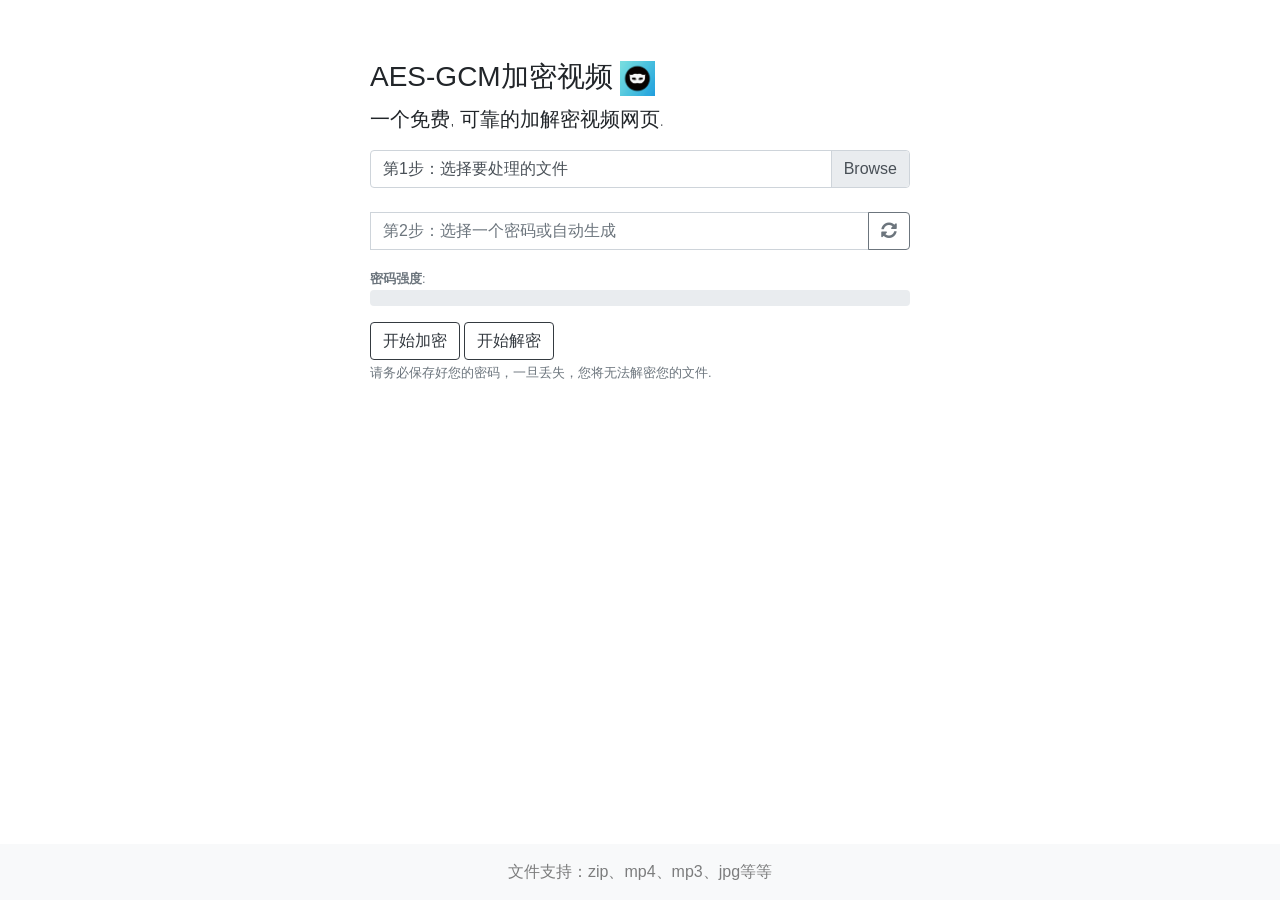
==== commit 66a54a64: "Update index.html" ====
--- a/index.html
+++ b/index.html
@@ -30,7 +30,7 @@
         <div class="custom-file">
           <input type="file" class="custom-file-input" id="customFile">
           <label class="custom-file-label" for="customFile">
-            <div id="file-placeholder">第1步：把文件拖到这里或者点击右边的Browse按钮</div>
+            <div id="file-placeholder">第1步：选择要处理的文件</div>
           </label>
         </div>
 
@@ -40,7 +40,7 @@
         <div class="form-group">
           <div class="input-group mb-3">
             <label for="inputPassword"></label>
-            <input type="text" id="inputPassword" placeholder="第2步：请输入一个密码或者自动生成随机密码 (推荐)"
+            <input type="text" id="inputPassword" placeholder="第2步：选择一个密码或自动生成"
               class="form-control mx-sm-6" aria-describedby="passwordHelpInline">
             <div class="input-group-append">
               <button class="btn btn-outline-secondary" type="button" id="generateButton" data-toggle="tooltip"
@@ -99,4 +99,4 @@
   <script src="assets/js/bundle.js"></script>
   <script src="./renderer.js"></script>
 </body>
-</html>+</html>
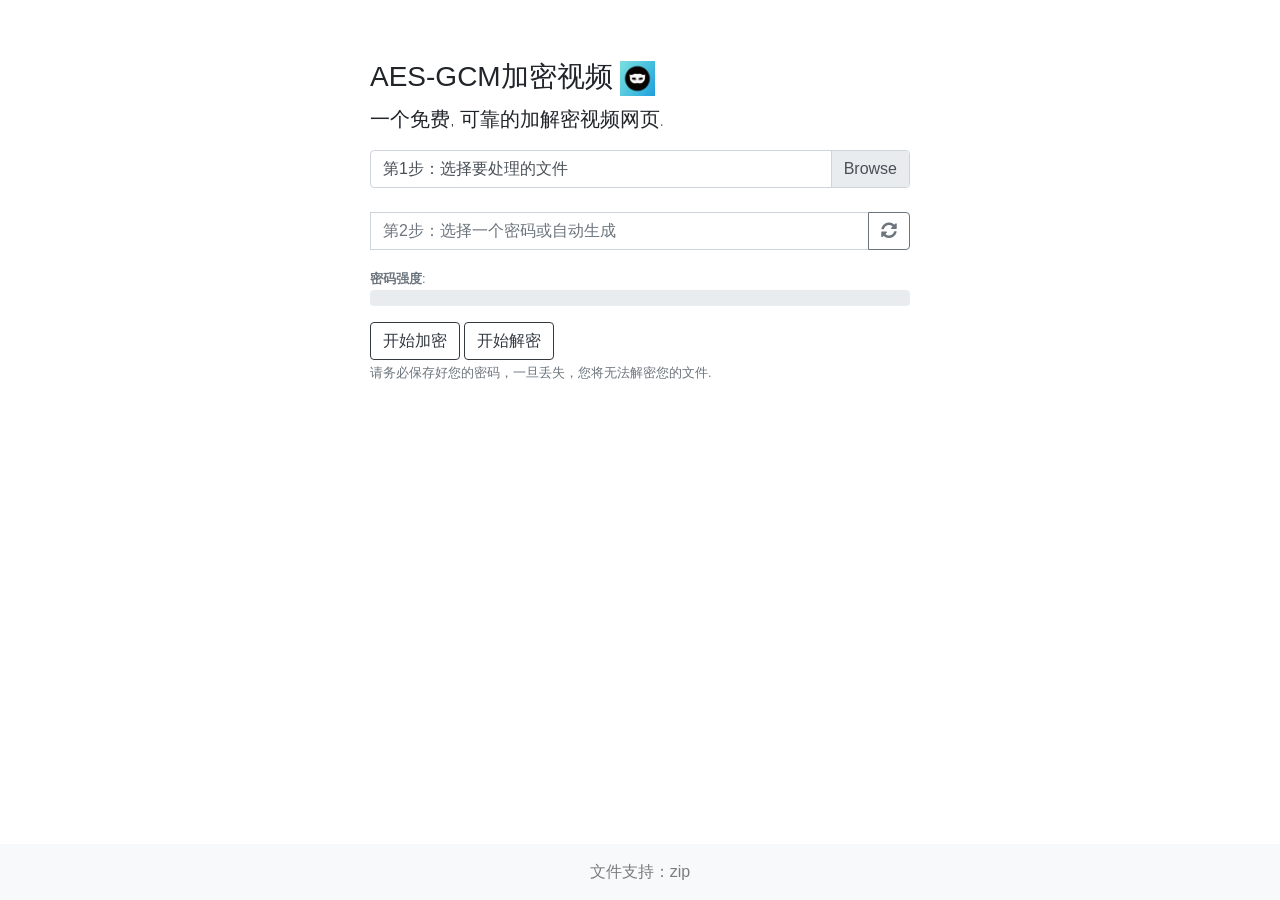
==== commit a6b41078: "Update index.html" ====
--- a/index.html
+++ b/index.html
@@ -82,7 +82,7 @@
     <nav class="navbar  navbar-light bg-light">
       <ul class="nav navbar-nav mx-auto">
         <li class="nav-item">
-          <div class="nav-link">文件支持：zip、mp4、mp3、jpg等等</a>
+          <div class="nav-link">文件支持：zip</a>
             </div>
         </li>
       </ul>
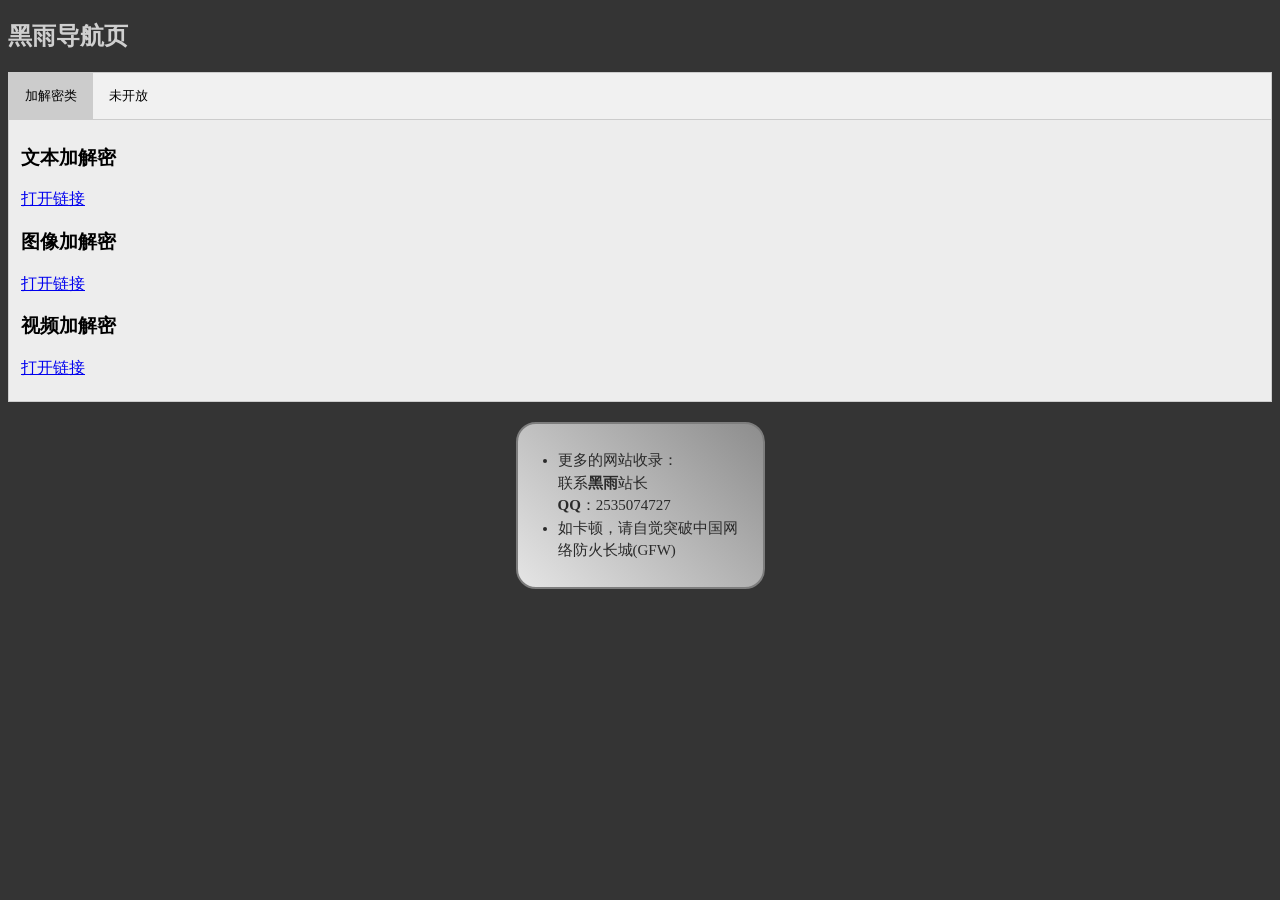
==== commit e8124536: "Update index.html" ====
--- a/index.html
+++ b/index.html
@@ -1,102 +1,116 @@
-<!doctype html>
+<!DOCTYPE html>
 <html lang="en">
+<head>
+<meta charset="UTF-8">
+<meta name="viewport" content="width=device-width, initial-scale=1.0">
+<title>导航页</title>
+<style>
+  body {
+    background-color: #343434;
+  }
+  h2 {
+    color: #cfcfcf;
+  }
+  .tab {
+    overflow: hidden;
+    border: 1px solid #ccc;
+    background-color: #f1f1f1;
+  }
 
-<head>
-  <!-- Required meta tags -->
-  <meta charset="utf-8">
-  <meta name="viewport" content="width=device-width, initial-scale=1, shrink-to-fit=no">
+  .tab button {
+    background-color: inherit;
+    float: left;
+    border: none;
+    outline: none;
+    cursor: pointer;
+    padding: 14px 16px;
+    transition: 0.3s;
+  }
 
-  <link rel="stylesheet" href="assets/css/style.css">
+  .tab button:hover {
+    background-color: #ddd;
+  }
 
-  <title>AES-GCM加密视频.</title>
-  <meta name="Description" content="在您本地电脑的浏览器里面就可以进行加密解密，无需安装任何软件，采用 AES 256 算法.">
-  <meta name="Keywords"
-    content="文件加密神器|免费加密软件|开源加密软件mac|开源免费加密软件windows|开源免费加密软件linux">
+  .tab button.active {
+    background-color: #ccc;
+  }
 
+  .tabcontent {
+    display: none;
+    padding: 6px 12px;
+    border: 1px solid #ccc;
+    border-top: none;
+  }
+  #a, #b {
+    background-color: #ededed;
+  }
+  .int {
+    display: block;
+    margin: 0 auto;
+    width: 230px;
+    margin-top: 20px;
+    background-color: rgb(39, 33, 122);
+    border-radius: 20px;
+    background: linear-gradient(45deg, #e5e5e5, #8d8d8d); 
+    color: rgb(42, 42, 42);
+    font-size: 15px;
+    padding-top: 10px;
+    padding-bottom: 10px;
+    padding-right: 15px;
+    line-height: 1.5;
+    border: 2px solid #7d7d7d;
+  }
+</style>
 </head>
+<body>
+<h2>黑雨导航页</h2>
+<div class="tab">
+  <button class="tablinks" onclick="openTab(event, 'a')">加解密类</button>
+  <button class="tablinks" onclick="openTab(event, 'b')">未开放</button>
+</div>
 
-<body>
-  <div class="container h-100">
-    <div class="row h-100 justify-content-center align-items-center">
+<div id="a" class="tabcontent">
+  <h3>文本加解密</h3>
+  <p><a href="https://cvbnnnnnbvc.github.io/text/2.html" target="_blank">打开链接</a></p>
+  <h3>图像加解密</h3>
+  <p><a href="https://cvbnnnnnbvc.github.io/pic/1.html" target="_blank">打开链接</a></p>
+  <h3>视频加解密</h3>
+  <p><a href="https://cvbnnnnnbvc.github.io/video" target="_blank">打开链接</a></p>
+</div>
 
-      <div class="col sm-12 col-md-8 col-lg-6" style="margin-top: 60px;">
-        <h3>AES-GCM加密视频 <img src="assets/logo.png" width="35"></h3>
-        <p class="lead">
-          一个免费,
-          
-          可靠的加解密视频网页.
-        </p>
+<div id="b" class="tabcontent">
+  <h3>未开放</h3>
+  <p>未开放</p>
+</div>
 
-        <div class="custom-file">
-          <input type="file" class="custom-file-input" id="customFile">
-          <label class="custom-file-label" for="customFile">
-            <div id="file-placeholder">第1步：选择要处理的文件</div>
-          </label>
-        </div>
+<div class="int">
+    <ul>
+        <li>更多的网站收录：<br>联系<span style="font-weight: bold;">黑雨</span>站长<br><span style="font-weight: bold;">QQ</span>：2535074727</li>
+        <li>如卡顿，请自觉突破中国网络防火长城(GFW)</li>
+    </ul>
+      
+</div>
 
-        <br>
-        <br>
+<script>
+// 页面加载完成后触发默认选中第一个页签的点击事件
+window.onload = function() {
+  document.querySelector('.tab button').click();
+};
 
-        <div class="form-group">
-          <div class="input-group mb-3">
-            <label for="inputPassword"></label>
-            <input type="text" id="inputPassword" placeholder="第2步：选择一个密码或自动生成"
-              class="form-control mx-sm-6" aria-describedby="passwordHelpInline">
-            <div class="input-group-append">
-              <button class="btn btn-outline-secondary" type="button" id="generateButton" data-toggle="tooltip"
-                data-placement="right" title="自动生成随机密码"><i class="fas fa-sync-alt"></i></button>
-            </div>
-          </div>
+function openTab(evt, tabName) {
+  var i, tabcontent, tablinks;
+  tabcontent = document.getElementsByClassName("tabcontent");
+  for (i = 0; i < tabcontent.length; i++) {
+    tabcontent[i].style.display = "none";
+  }
+  tablinks = document.getElementsByClassName("tablinks");
+  for (i = 0; i < tablinks.length; i++) {
+    tablinks[i].className = tablinks[i].className.replace(" active", "");
+  }
+  document.getElementById(tabName).style.display = "block";
+  evt.currentTarget.className += " active";
+}
+</script>
 
-          <small id="passwordHelpInline" class="text-muted">
-            <b>密码强度</b>: <span id="strength-text"></span>
-          </small>
-          <div class="progress progress-sm">
-            <div class="progress-bar bg-secondary" id="strength-meter" role="progressbar" style="width: 4;"
-              aria-valuenow="0" aria-valuemin="0" aria-valuemax="4"></div>
-          </div>
-        </div>
-
-        <button type="button" class="btn btn-outline-dark" id="encryptBtn">开始加密</button>
-        <button type="button" class="btn btn-outline-dark" id="decryptBtn">开始解密</button>
-        <button type="button" class="btn btn-outline-danger" id="resetBtn" style="display: none"><i
-            class="fas fa-redo"></i> 重新设置</button>
-        <br>
-        <small class="text-muted">
-          请务必保存好您的密码，一旦丢失，您将无法解密您的文件.
-        </small>
-        <br>
-        <br>
-        <div id="error"></div>
-      </div>
-      <!--end col-->
-    </div><!-- end row -->
-    <br>
-    <br>
-    <div class="row h-100 justify-content-center align-items-center">
-      <div class="col-sm-12 col-md-8 col-lg-6" id="results"></div>
-    </div>
-  </div>
-  <br>
-  <div class="footer">
-    <nav class="navbar  navbar-light bg-light">
-      <ul class="nav navbar-nav mx-auto">
-        <li class="nav-item">
-          <div class="nav-link">文件支持：zip</a>
-            </div>
-        </li>
-      </ul>
-    </nav>
-  </div>
-  <div class="loader">
-    <div class="sk-folding-cube">
-      <div class="sk-cube1 sk-cube"></div>
-      <div class="sk-cube2 sk-cube"></div>
-      <div class="sk-cube4 sk-cube"></div>
-      <div class="sk-cube3 sk-cube"></div>
-    </div>
-  </div>
-  <script src="assets/js/bundle.js"></script>
-  <script src="./renderer.js"></script>
 </body>
 </html>
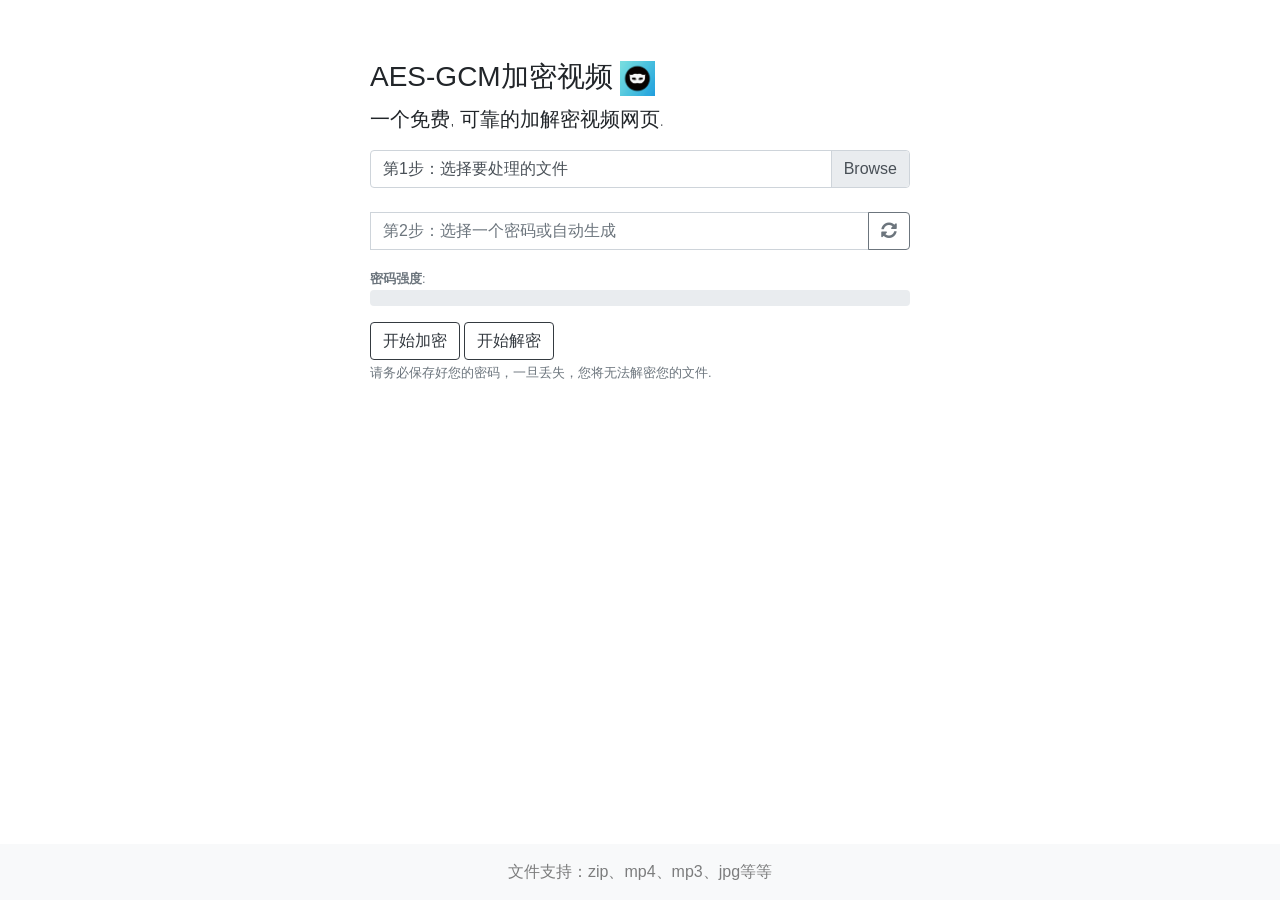
==== commit 69129b93: "Update index.html" ====
--- a/index.html
+++ b/index.html
@@ -1,116 +1,102 @@
-<!DOCTYPE html>
+<!doctype html>
 <html lang="en">
+
 <head>
-<meta charset="UTF-8">
-<meta name="viewport" content="width=device-width, initial-scale=1.0">
-<title>导航页</title>
-<style>
-  body {
-    background-color: #343434;
-  }
-  h2 {
-    color: #cfcfcf;
-  }
-  .tab {
-    overflow: hidden;
-    border: 1px solid #ccc;
-    background-color: #f1f1f1;
-  }
+  <!-- Required meta tags -->
+  <meta charset="utf-8">
+  <meta name="viewport" content="width=device-width, initial-scale=1, shrink-to-fit=no">
 
-  .tab button {
-    background-color: inherit;
-    float: left;
-    border: none;
-    outline: none;
-    cursor: pointer;
-    padding: 14px 16px;
-    transition: 0.3s;
-  }
+  <link rel="stylesheet" href="assets/css/style.css">
 
-  .tab button:hover {
-    background-color: #ddd;
-  }
+  <title>AES-GCM加密视频.</title>
+  <meta name="Description" content="在您本地电脑的浏览器里面就可以进行加密解密，无需安装任何软件，采用 AES 256 算法.">
+  <meta name="Keywords"
+    content="文件加密神器|免费加密软件|开源加密软件mac|开源免费加密软件windows|开源免费加密软件linux">
 
-  .tab button.active {
-    background-color: #ccc;
-  }
+</head>
 
-  .tabcontent {
-    display: none;
-    padding: 6px 12px;
-    border: 1px solid #ccc;
-    border-top: none;
-  }
-  #a, #b {
-    background-color: #ededed;
-  }
-  .int {
-    display: block;
-    margin: 0 auto;
-    width: 230px;
-    margin-top: 20px;
-    background-color: rgb(39, 33, 122);
-    border-radius: 20px;
-    background: linear-gradient(45deg, #e5e5e5, #8d8d8d); 
-    color: rgb(42, 42, 42);
-    font-size: 15px;
-    padding-top: 10px;
-    padding-bottom: 10px;
-    padding-right: 15px;
-    line-height: 1.5;
-    border: 2px solid #7d7d7d;
-  }
-</style>
-</head>
 <body>
-<h2>黑雨导航页</h2>
-<div class="tab">
-  <button class="tablinks" onclick="openTab(event, 'a')">加解密类</button>
-  <button class="tablinks" onclick="openTab(event, 'b')">未开放</button>
-</div>
+  <div class="container h-100">
+    <div class="row h-100 justify-content-center align-items-center">
 
-<div id="a" class="tabcontent">
-  <h3>文本加解密</h3>
-  <p><a href="https://cvbnnnnnbvc.github.io/text/2.html" target="_blank">打开链接</a></p>
-  <h3>图像加解密</h3>
-  <p><a href="https://cvbnnnnnbvc.github.io/pic/1.html" target="_blank">打开链接</a></p>
-  <h3>视频加解密</h3>
-  <p><a href="https://cvbnnnnnbvc.github.io/video" target="_blank">打开链接</a></p>
-</div>
+      <div class="col sm-12 col-md-8 col-lg-6" style="margin-top: 60px;">
+        <h3>AES-GCM加密视频 <img src="assets/logo.png" width="35"></h3>
+        <p class="lead">
+          一个免费,
+          
+          可靠的加解密视频网页.
+        </p>
 
-<div id="b" class="tabcontent">
-  <h3>未开放</h3>
-  <p>未开放</p>
-</div>
+        <div class="custom-file">
+          <input type="file" class="custom-file-input" id="customFile">
+          <label class="custom-file-label" for="customFile">
+            <div id="file-placeholder">第1步：选择要处理的文件</div>
+          </label>
+        </div>
 
-<div class="int">
-    <ul>
-        <li>更多的网站收录：<br>联系<span style="font-weight: bold;">黑雨</span>站长<br><span style="font-weight: bold;">QQ</span>：2535074727</li>
-        <li>如卡顿，请自觉突破中国网络防火长城(GFW)</li>
-    </ul>
-      
-</div>
+        <br>
+        <br>
 
-<script>
-// 页面加载完成后触发默认选中第一个页签的点击事件
-window.onload = function() {
-  document.querySelector('.tab button').click();
-};
+        <div class="form-group">
+          <div class="input-group mb-3">
+            <label for="inputPassword"></label>
+            <input type="text" id="inputPassword" placeholder="第2步：选择一个密码或自动生成"
+              class="form-control mx-sm-6" aria-describedby="passwordHelpInline">
+            <div class="input-group-append">
+              <button class="btn btn-outline-secondary" type="button" id="generateButton" data-toggle="tooltip"
+                data-placement="right" title="自动生成随机密码"><i class="fas fa-sync-alt"></i></button>
+            </div>
+          </div>
 
-function openTab(evt, tabName) {
-  var i, tabcontent, tablinks;
-  tabcontent = document.getElementsByClassName("tabcontent");
-  for (i = 0; i < tabcontent.length; i++) {
-    tabcontent[i].style.display = "none";
-  }
-  tablinks = document.getElementsByClassName("tablinks");
-  for (i = 0; i < tablinks.length; i++) {
-    tablinks[i].className = tablinks[i].className.replace(" active", "");
-  }
-  document.getElementById(tabName).style.display = "block";
-  evt.currentTarget.className += " active";
-}
-</script>
+          <small id="passwordHelpInline" class="text-muted">
+            <b>密码强度</b>: <span id="strength-text"></span>
+          </small>
+          <div class="progress progress-sm">
+            <div class="progress-bar bg-secondary" id="strength-meter" role="progressbar" style="width: 4;"
+              aria-valuenow="0" aria-valuemin="0" aria-valuemax="4"></div>
+          </div>
+        </div>
 
+        <button type="button" class="btn btn-outline-dark" id="encryptBtn">开始加密</button>
+        <button type="button" class="btn btn-outline-dark" id="decryptBtn">开始解密</button>
+        <button type="button" class="btn btn-outline-danger" id="resetBtn" style="display: none"><i
+            class="fas fa-redo"></i> 重新设置</button>
+        <br>
+        <small class="text-muted">
+          请务必保存好您的密码，一旦丢失，您将无法解密您的文件.
+        </small>
+        <br>
+        <br>
+        <div id="error"></div>
+      </div>
+      <!--end col-->
+    </div><!-- end row -->
+    <br>
+    <br>
+    <div class="row h-100 justify-content-center align-items-center">
+      <div class="col-sm-12 col-md-8 col-lg-6" id="results"></div>
+    </div>
+  </div>
+  <br>
+  <div class="footer">
+    <nav class="navbar  navbar-light bg-light">
+      <ul class="nav navbar-nav mx-auto">
+        <li class="nav-item">
+          <div class="nav-link">文件支持：zip、mp4、mp3、jpg等等</a>
+            </div>
+        </li>
+      </ul>
+    </nav>
+  </div>
+  <div class="loader">
+    <div class="sk-folding-cube">
+      <div class="sk-cube1 sk-cube"></div>
+      <div class="sk-cube2 sk-cube"></div>
+      <div class="sk-cube4 sk-cube"></div>
+      <div class="sk-cube3 sk-cube"></div>
+    </div>
+  </div>
+  <script src="assets/js/bundle.js"></script>
+  <script src="./renderer.js"></script>
 </body>
 </html>
--- a/assets/css/style.css
+++ b/assets/css/style.css
@@ -0,0 +1,206 @@
+@import url('https://fonts.googleapis.com/css?family=Raleway');
+@import url('bootstrap.css');
+@import url('fontawesome.css');
+
+
+
+html {
+    position: relative;
+    min-height: 100%;
+}
+
+body {
+    margin-bottom: 60px;
+
+}
+
+h2.title {
+    font-weight: bold;
+}
+
+h2 a , h2 a:hover{
+    color: #000;
+}
+
+p.lead {
+    font-family: 'Raleway', sans-serif;
+}
+
+.custom-file-input {
+    cursor: pointer;
+}
+
+#file-placeholder {
+    overflow: hidden;
+    white-space: nowrap;
+    word-wrap: break-word;
+    text-align: left;
+}
+
+.alert-error {
+    -webkit-box-shadow: 0px 0px 10px 2px rgba(0,0,0,0.1);
+    -moz-box-shadow: 0px 0px 10px 2px rgba(0,0,0,0.1);
+    box-shadow: 0px 0px 10px 2px rgba(0,0,0,0.1);
+}
+
+.alert-outline {
+    background: #fefefe;
+    margin-bottom: 10px;
+    -webkit-box-shadow: 0px 0px 10px 2px rgba(0,0,0,0.1);
+    -moz-box-shadow: 0px 0px 10px 2px rgba(0,0,0,0.1);
+    box-shadow: 0px 0px 10px 2px rgba(0,0,0,0.1);
+}
+
+.alert.encrypted {
+    color: #155724;
+    border-color: #c3e6cb;
+}
+
+.alert.encrypted hr {
+    border-top-color: #b1dfbb;
+}
+
+
+.alert.decrypted {
+    color: #004085;
+    border-color: #b8daff;
+}
+
+.alert.decrypted hr {
+    border-top-color: #9fcdff;
+}
+
+.footer {
+    position: absolute;
+    bottom: 0;
+    width: 100%;
+}
+
+.jumbotron {}
+
+.loader {
+    display: none;
+    position: fixed;
+    top: 0;
+    left: 0;
+    right: 0;
+    bottom: 0;
+    background: rgba(170, 170, 170, 0.5);
+}
+
+.sk-folding-cube {
+    position: absolute;
+    top: 50%;
+    left: 50%;
+    margin-top: -20px;
+    margin-left: -25px;
+    width: 40px;
+    height: 40px;
+    position: relative;
+    -webkit-transform: rotateZ(45deg);
+    transform: rotateZ(45deg);
+}
+
+.sk-folding-cube .sk-cube {
+    float: left;
+    width: 50%;
+    height: 50%;
+    position: relative;
+    -webkit-transform: scale(1.1);
+    -ms-transform: scale(1.1);
+    transform: scale(1.1);
+}
+
+.sk-folding-cube .sk-cube:before {
+    content: '';
+    position: absolute;
+    top: 0;
+    left: 0;
+    width: 100%;
+    height: 100%;
+    background-color: #333;
+    -webkit-animation: sk-foldCubeAngle 2.4s infinite linear both;
+    animation: sk-foldCubeAngle 2.4s infinite linear both;
+    -webkit-transform-origin: 100% 100%;
+    -ms-transform-origin: 100% 100%;
+    transform-origin: 100% 100%;
+}
+
+.sk-folding-cube .sk-cube2 {
+    -webkit-transform: scale(1.1) rotateZ(90deg);
+    transform: scale(1.1) rotateZ(90deg);
+}
+
+.sk-folding-cube .sk-cube3 {
+    -webkit-transform: scale(1.1) rotateZ(180deg);
+    transform: scale(1.1) rotateZ(180deg);
+}
+
+.sk-folding-cube .sk-cube4 {
+    -webkit-transform: scale(1.1) rotateZ(270deg);
+    transform: scale(1.1) rotateZ(270deg);
+}
+
+.sk-folding-cube .sk-cube2:before {
+    -webkit-animation-delay: 0.3s;
+    animation-delay: 0.3s;
+}
+
+.sk-folding-cube .sk-cube3:before {
+    -webkit-animation-delay: 0.6s;
+    animation-delay: 0.6s;
+}
+
+.sk-folding-cube .sk-cube4:before {
+    -webkit-animation-delay: 0.9s;
+    animation-delay: 0.9s;
+}
+
+@-webkit-keyframes sk-foldCubeAngle {
+
+    0%,
+    10% {
+        -webkit-transform: perspective(140px) rotateX(-180deg);
+        transform: perspective(140px) rotateX(-180deg);
+        opacity: 0;
+    }
+
+    25%,
+    75% {
+        -webkit-transform: perspective(140px) rotateX(0deg);
+        transform: perspective(140px) rotateX(0deg);
+        opacity: 1;
+    }
+
+    90%,
+    100% {
+        -webkit-transform: perspective(140px) rotateY(180deg);
+        transform: perspective(140px) rotateY(180deg);
+        opacity: 0;
+    }
+}
+
+@keyframes sk-foldCubeAngle {
+
+    0%,
+    10% {
+        -webkit-transform: perspective(140px) rotateX(-180deg);
+        transform: perspective(140px) rotateX(-180deg);
+        opacity: 0;
+    }
+
+    25%,
+    75% {
+        -webkit-transform: perspective(140px) rotateX(0deg);
+        transform: perspective(140px) rotateX(0deg);
+        opacity: 1;
+    }
+
+    90%,
+    100% {
+        -webkit-transform: perspective(140px) rotateY(180deg);
+        transform: perspective(140px) rotateY(180deg);
+        opacity: 0;
+    }
+
+}
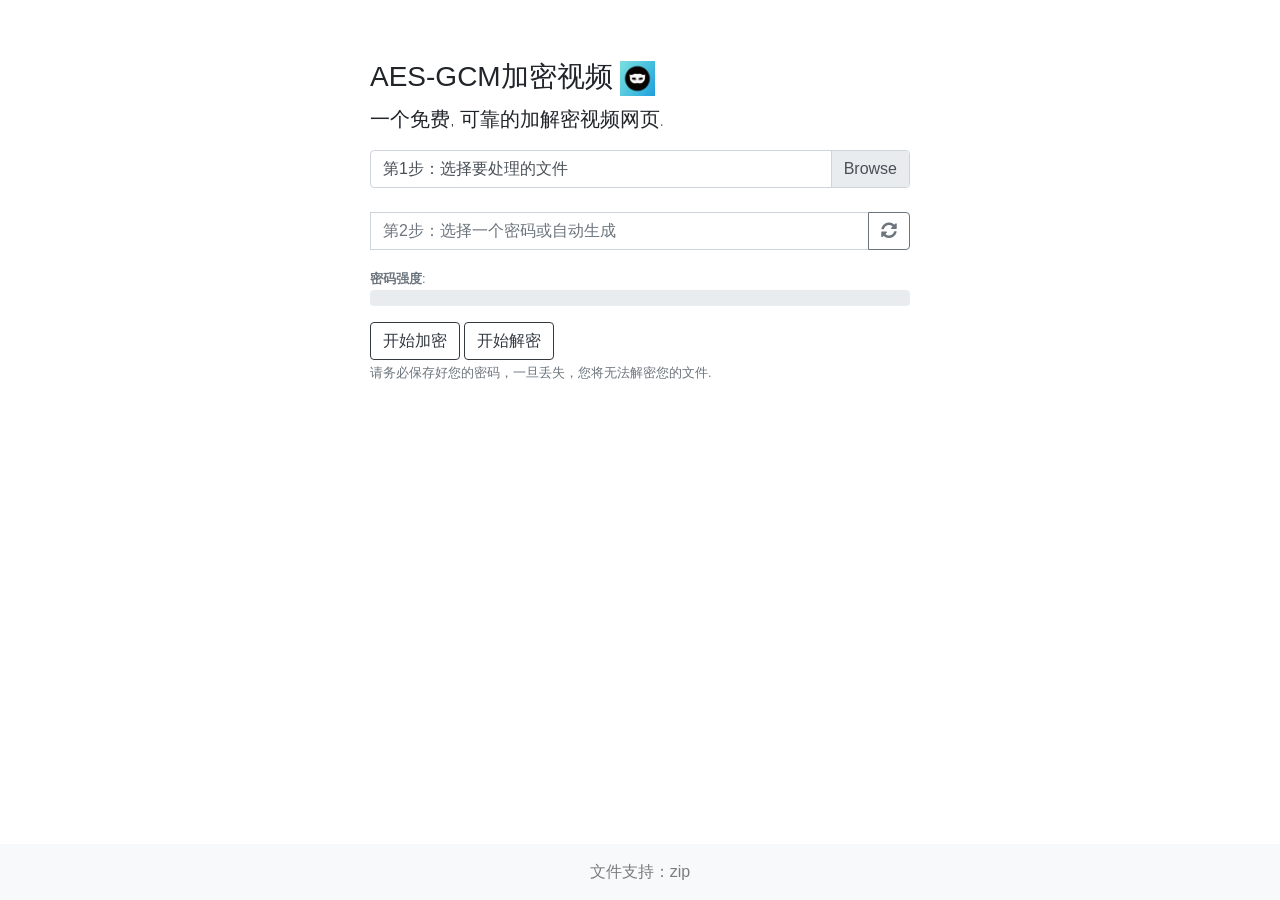
==== commit fbd4dd22: "Update index.html" ====
--- a/index.html
+++ b/index.html
@@ -82,7 +82,7 @@
     <nav class="navbar  navbar-light bg-light">
       <ul class="nav navbar-nav mx-auto">
         <li class="nav-item">
-          <div class="nav-link">文件支持：zip、mp4、mp3、jpg等等</a>
+          <div class="nav-link">文件支持：zip</a>
             </div>
         </li>
       </ul>
